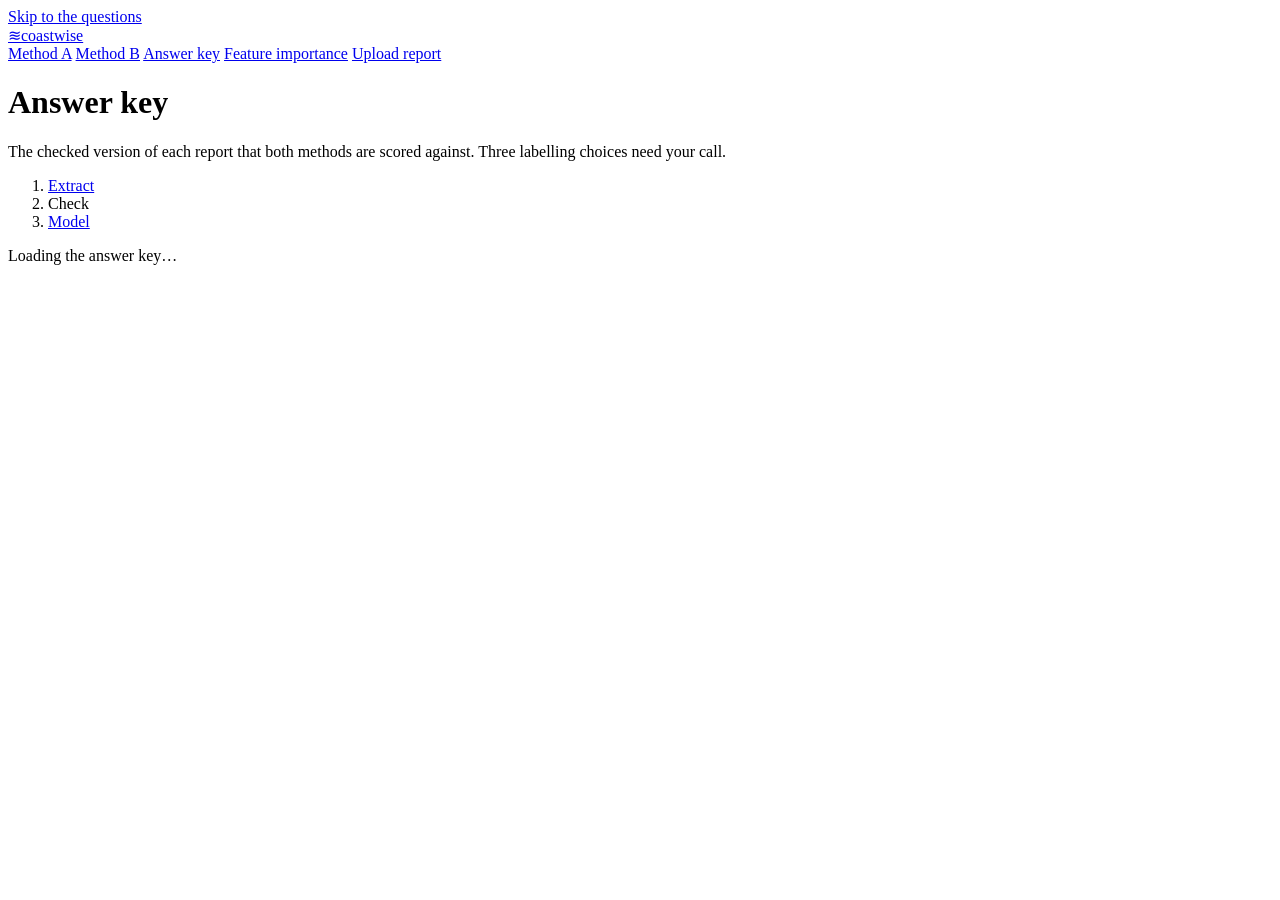
==== Method A/src/coastwise/static/answer-key/index.html @ 75339358 "Answer key: remove the reply instruction line Co-Authored-By: Claude Opus 5.5 <noreply@anthropic.com" ====
<!doctype html>
<html lang="en">
<head>
<meta charset="utf-8">
<meta name="viewport" content="width=device-width, initial-scale=1">
<title>Answer key · Coastwise</title>
<link rel="stylesheet" href="/coastwise.css">
<link rel="stylesheet" href="/review-pages.css">
<script src="app.js" defer></script>
</head>
<body class="cw-app cw-review">
<a class="skip-link" href="#main">Skip to the questions</a>
<header class="cw-header">
  <div class="cw-header-inner">
    <a class="cw-brand" href="/extraction" aria-label="Coastwise home"><span aria-hidden="true">≋</span>coastwise</a>
    <nav class="cw-nav" aria-label="Workspace">
      <a href="/extraction">Method A</a>
      <a href="/method-b/">Method B</a>
      <a href="/answer-key/" aria-current="page">Answer key</a>
      <a href="/feature-importance/">Feature importance</a>
      <a href="/?new=1" class="cw-upload-link">Upload report</a>
    </nav>
  </div>
</header>

<main id="main" tabindex="-1">
  <header class="cw-page-heading">
    <div>
      <h1>Answer key</h1>
      <p class="cw-context">The checked version of each report that both methods are scored against. Three labelling choices need your call.</p>
    </div>
  </header>

  <ol class="cw-steps" aria-label="Where this page sits in the pipeline">
    <li><a href="/method-b/">Extract</a></li>
    <li aria-current="step">Check</li>
    <li><a href="/feature-importance/">Model</a></li>
  </ol>

  <p class="message" id="loading" role="status">Loading the answer key…</p>
  <p class="error" id="load-error" role="alert" hidden></p>

  <div id="content" hidden>
    <section aria-labelledby="q-title">
      <h2 id="q-title">Three questions for Mira</h2>
      <div class="ak-questions" id="questions"></div>
    </section>

    <section class="section" aria-labelledby="rows-title">
      <h2 id="rows-title">What a person checked</h2>
      <p class="ak-headline" id="rows-headline"></p>
      <div class="ak-outcomes" id="outcomes"></div>
      <div class="ak-filter" id="filter" role="group" aria-label="Show checked rows"></div>
      <div class="ak-rows" id="rows"></div>
    </section>

    <details class="section ak-more">
      <summary>Rules the answer key already follows</summary>
      <ol class="ak-rules" id="rules"></ol>
    </details>
  </div>
</main>

<dialog class="cw-viewer" id="viewer" aria-labelledby="viewer-title">
  <div class="bar"><strong id="viewer-title">PDF page</strong><button type="button" id="viewer-close">Close</button></div>
  <div class="body"><p class="viewer-quote" id="viewer-quote"></p><img id="viewer-img" alt=""></div>
</dialog>
</body>
</html>
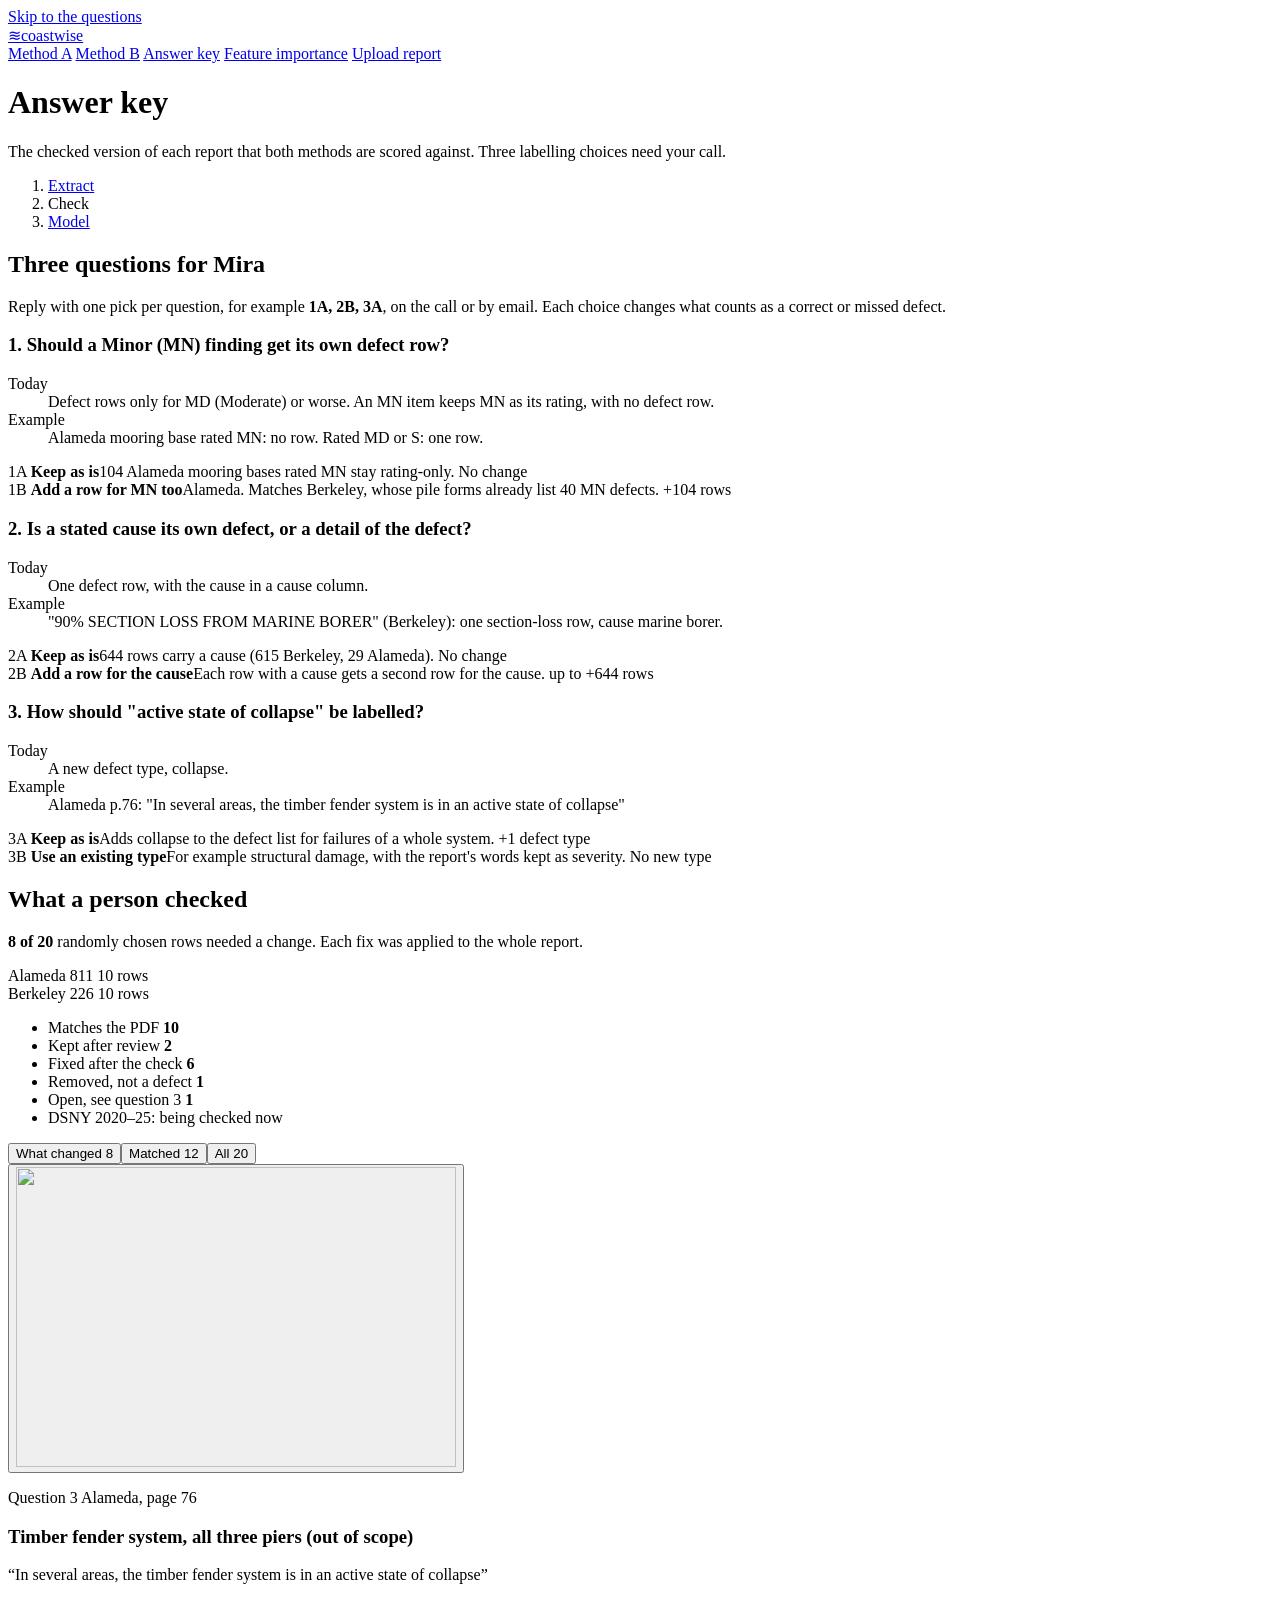
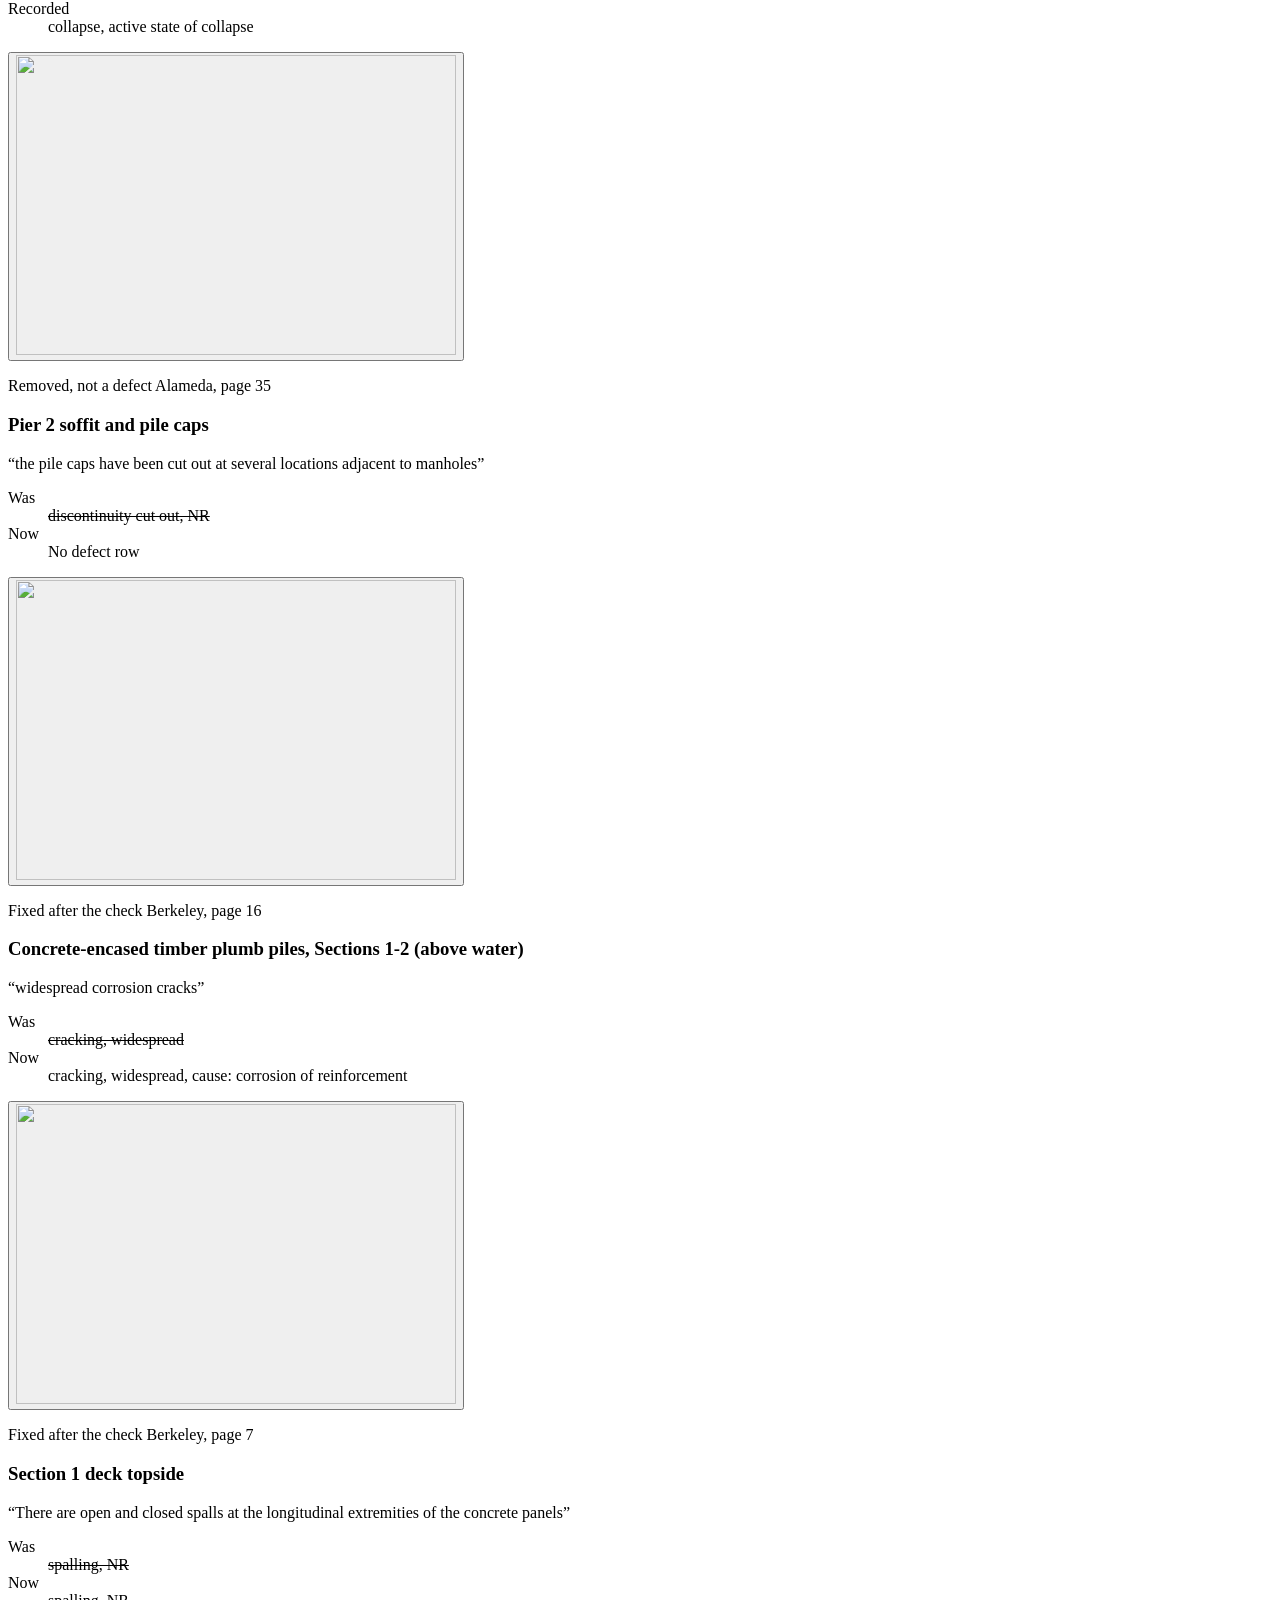
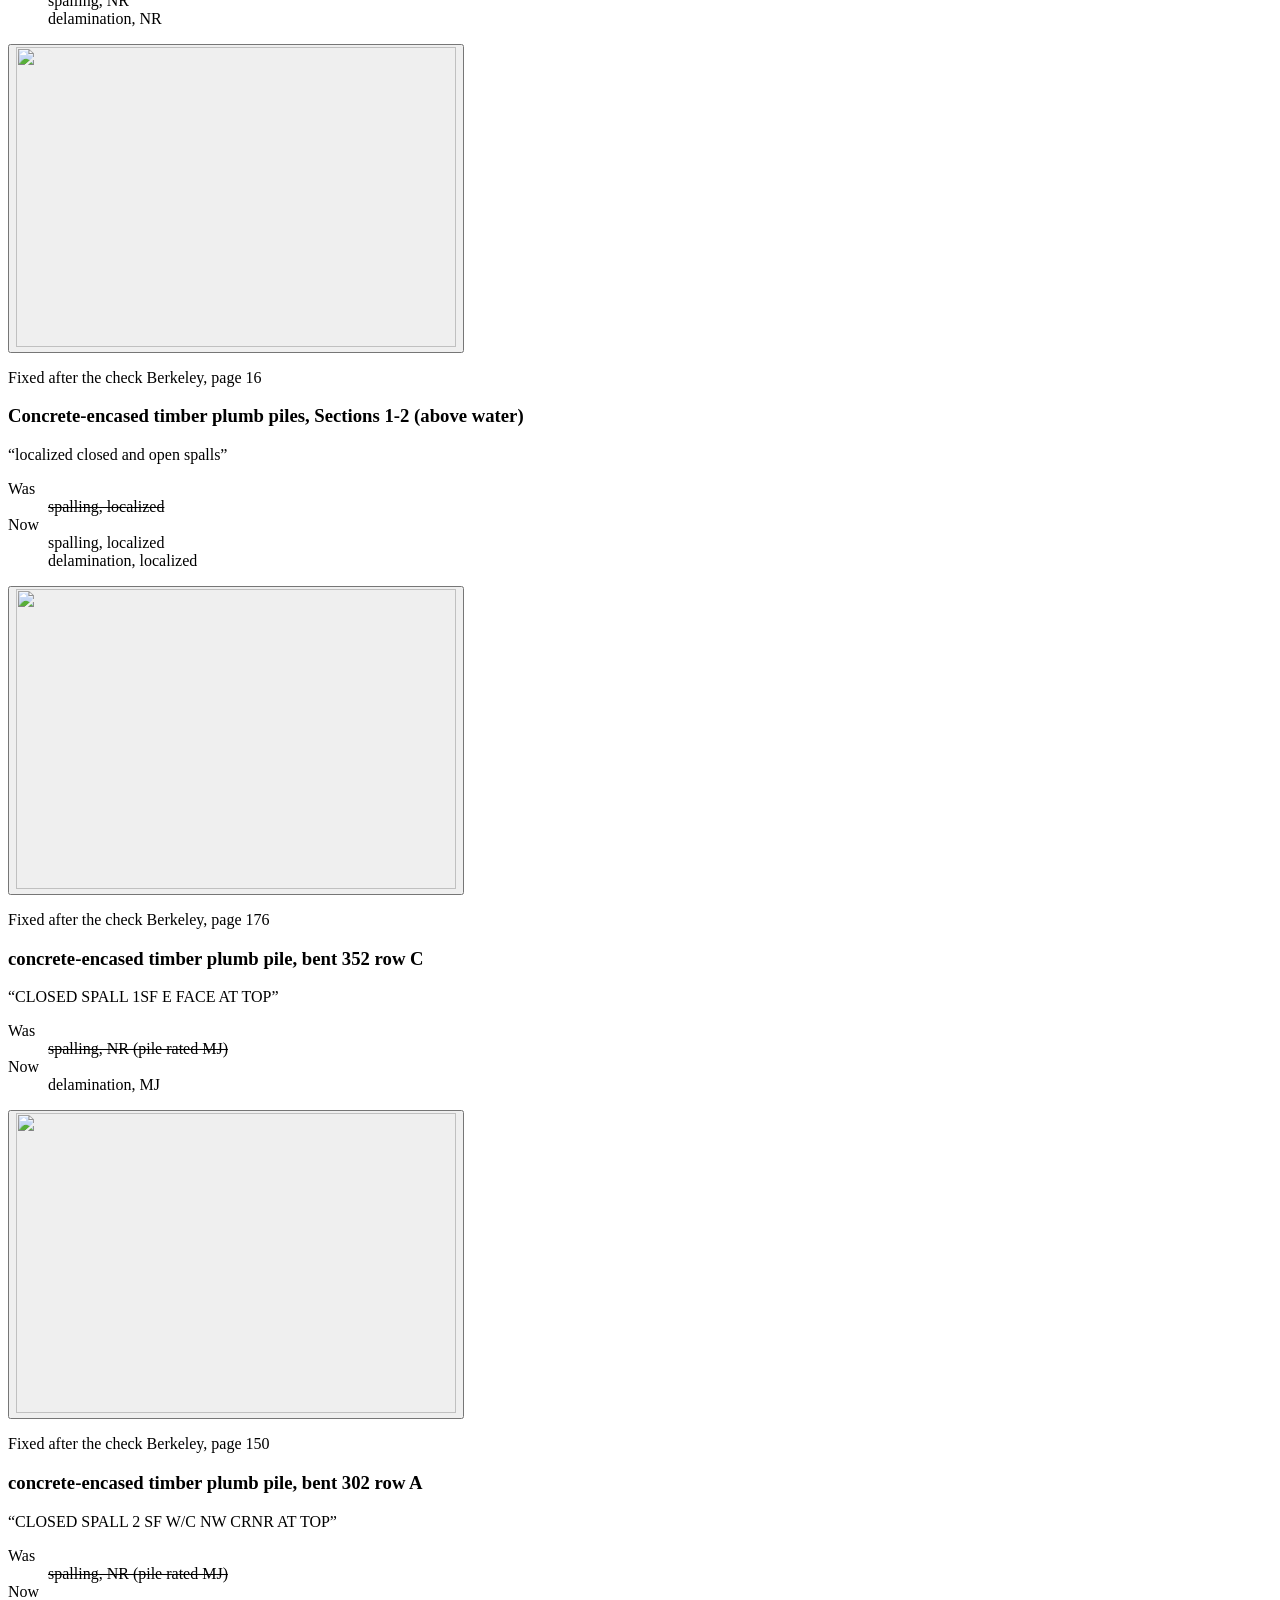
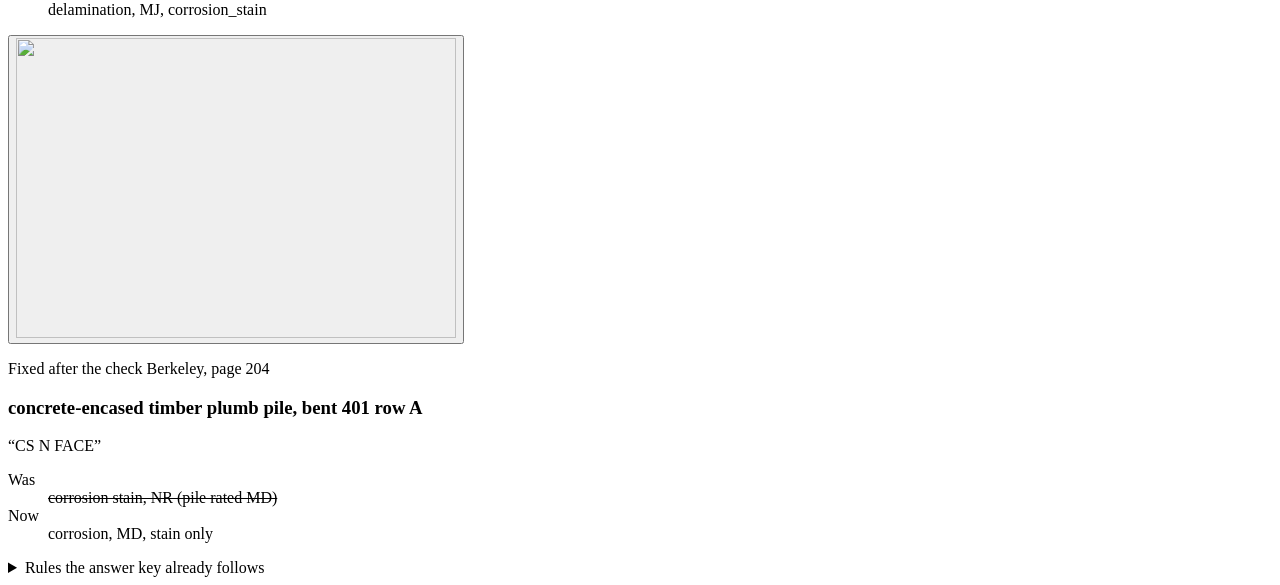
==== commit 863d4c12: "Answer key: compact questions and an outcome chart - Each question shows Today and Example as two sh" ====
--- a/Method A/src/coastwise/static/answer-key/index.html
+++ b/Method A/src/coastwise/static/answer-key/index.html
@@ -43,6 +43,7 @@
   <div id="content" hidden>
     <section aria-labelledby="q-title">
       <h2 id="q-title">Three questions for Mira</h2>
+      <p class="ak-ask">Reply with one pick per question, for example <strong>1A, 2B, 3A</strong>, on the call or by email. Each choice changes what counts as a correct or missed defect.</p>
       <div class="ak-questions" id="questions"></div>
     </section>
 
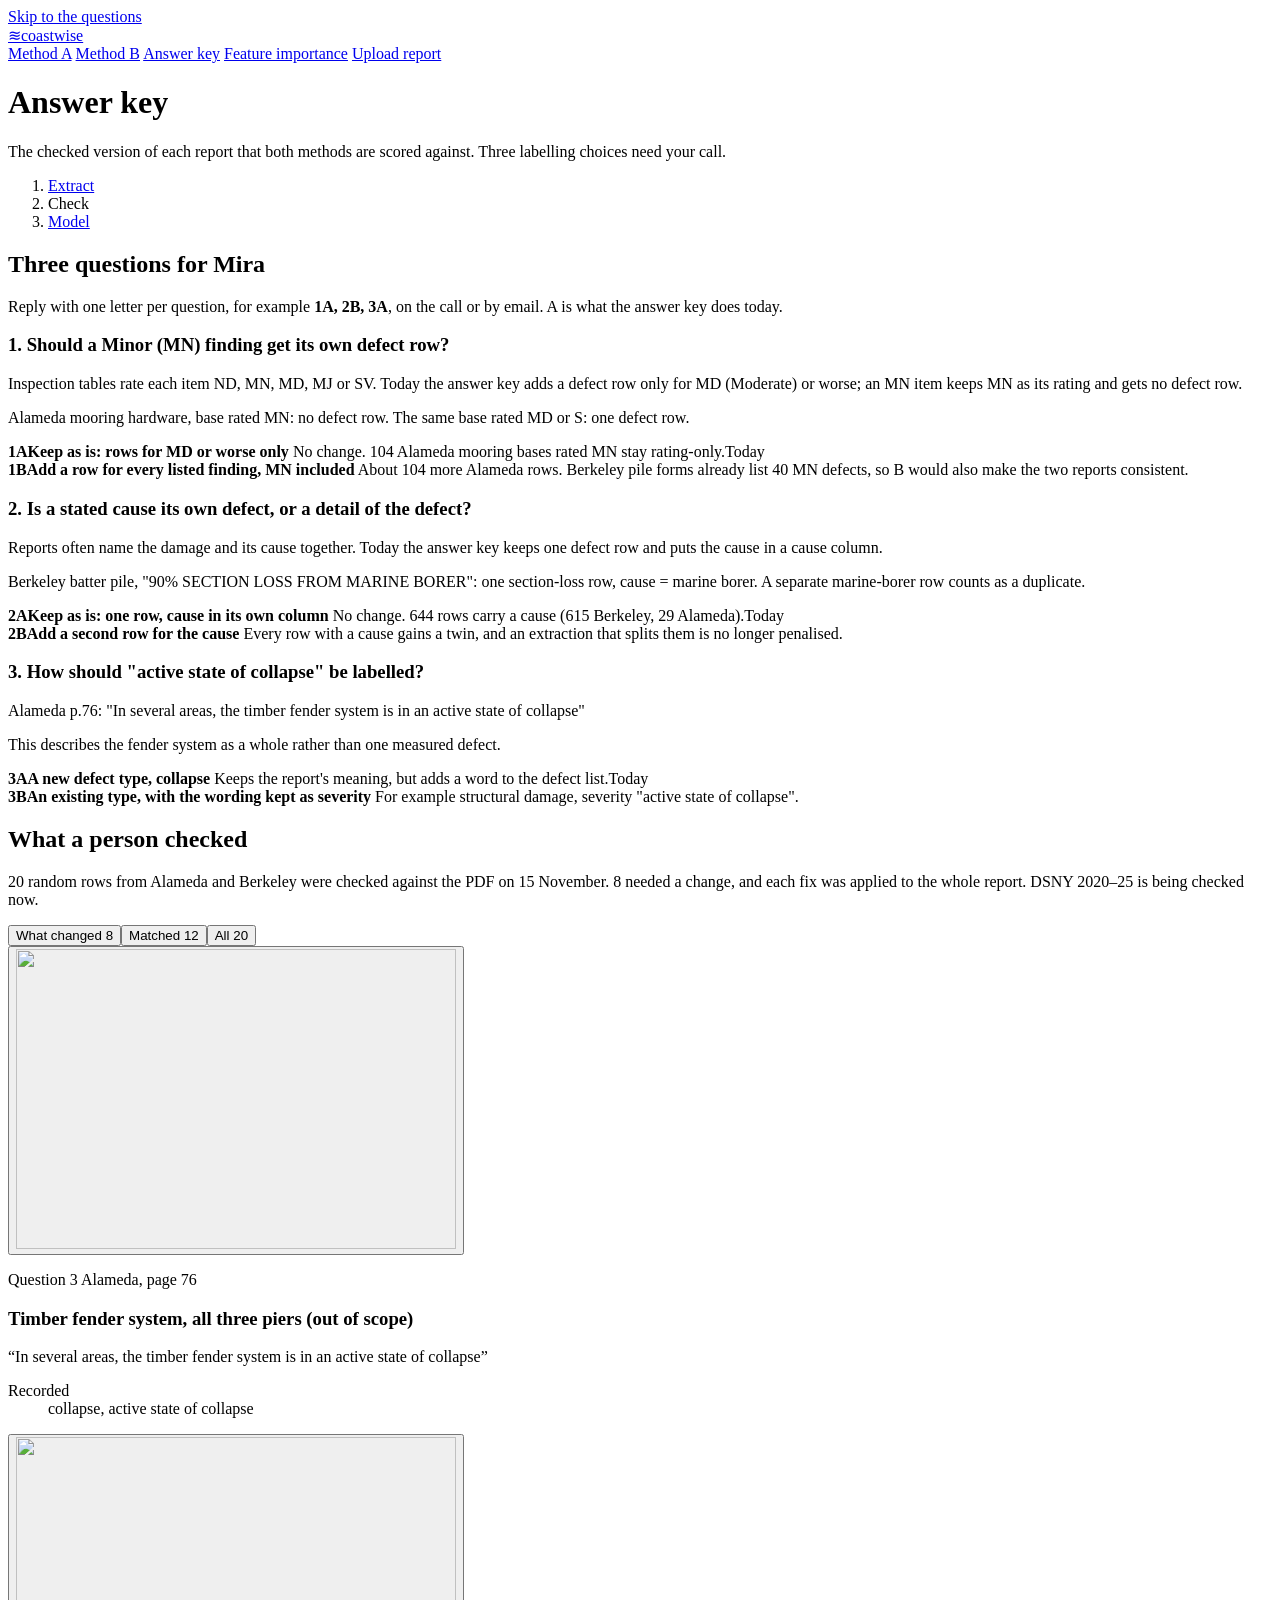
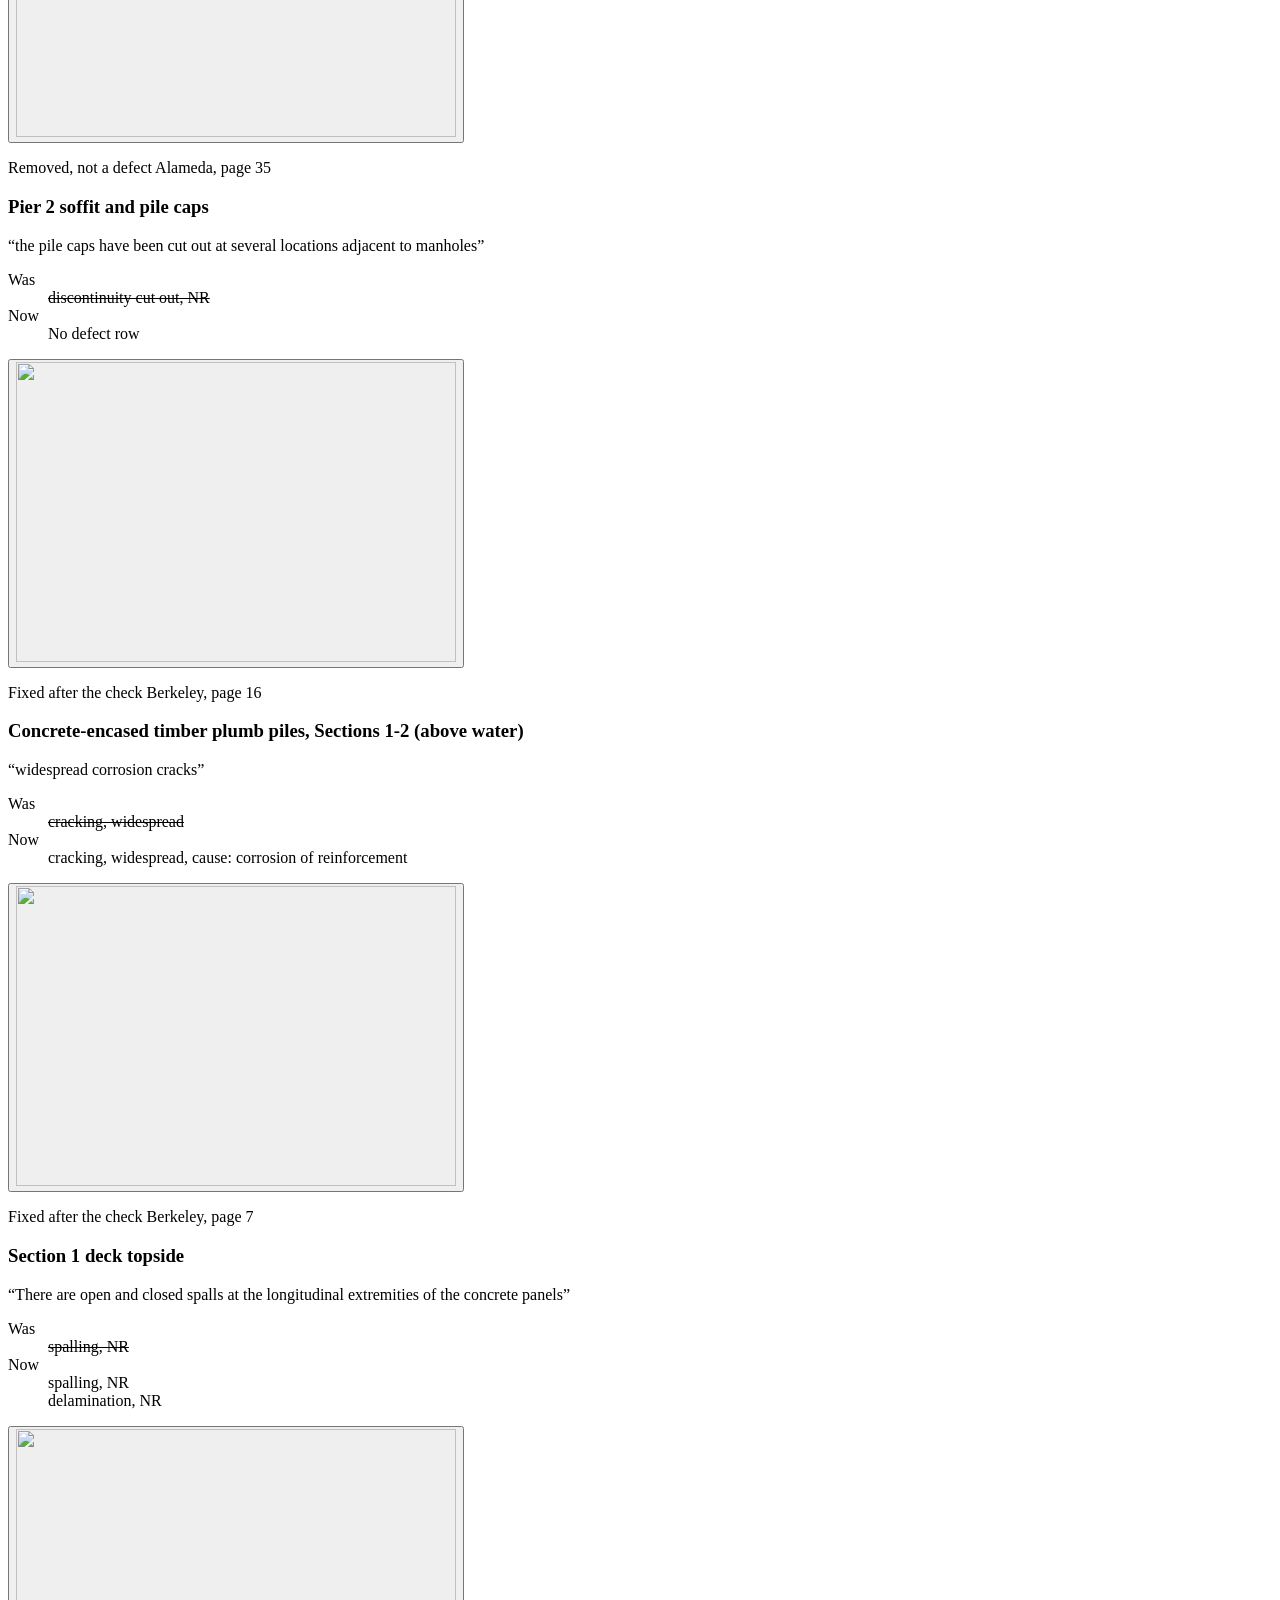
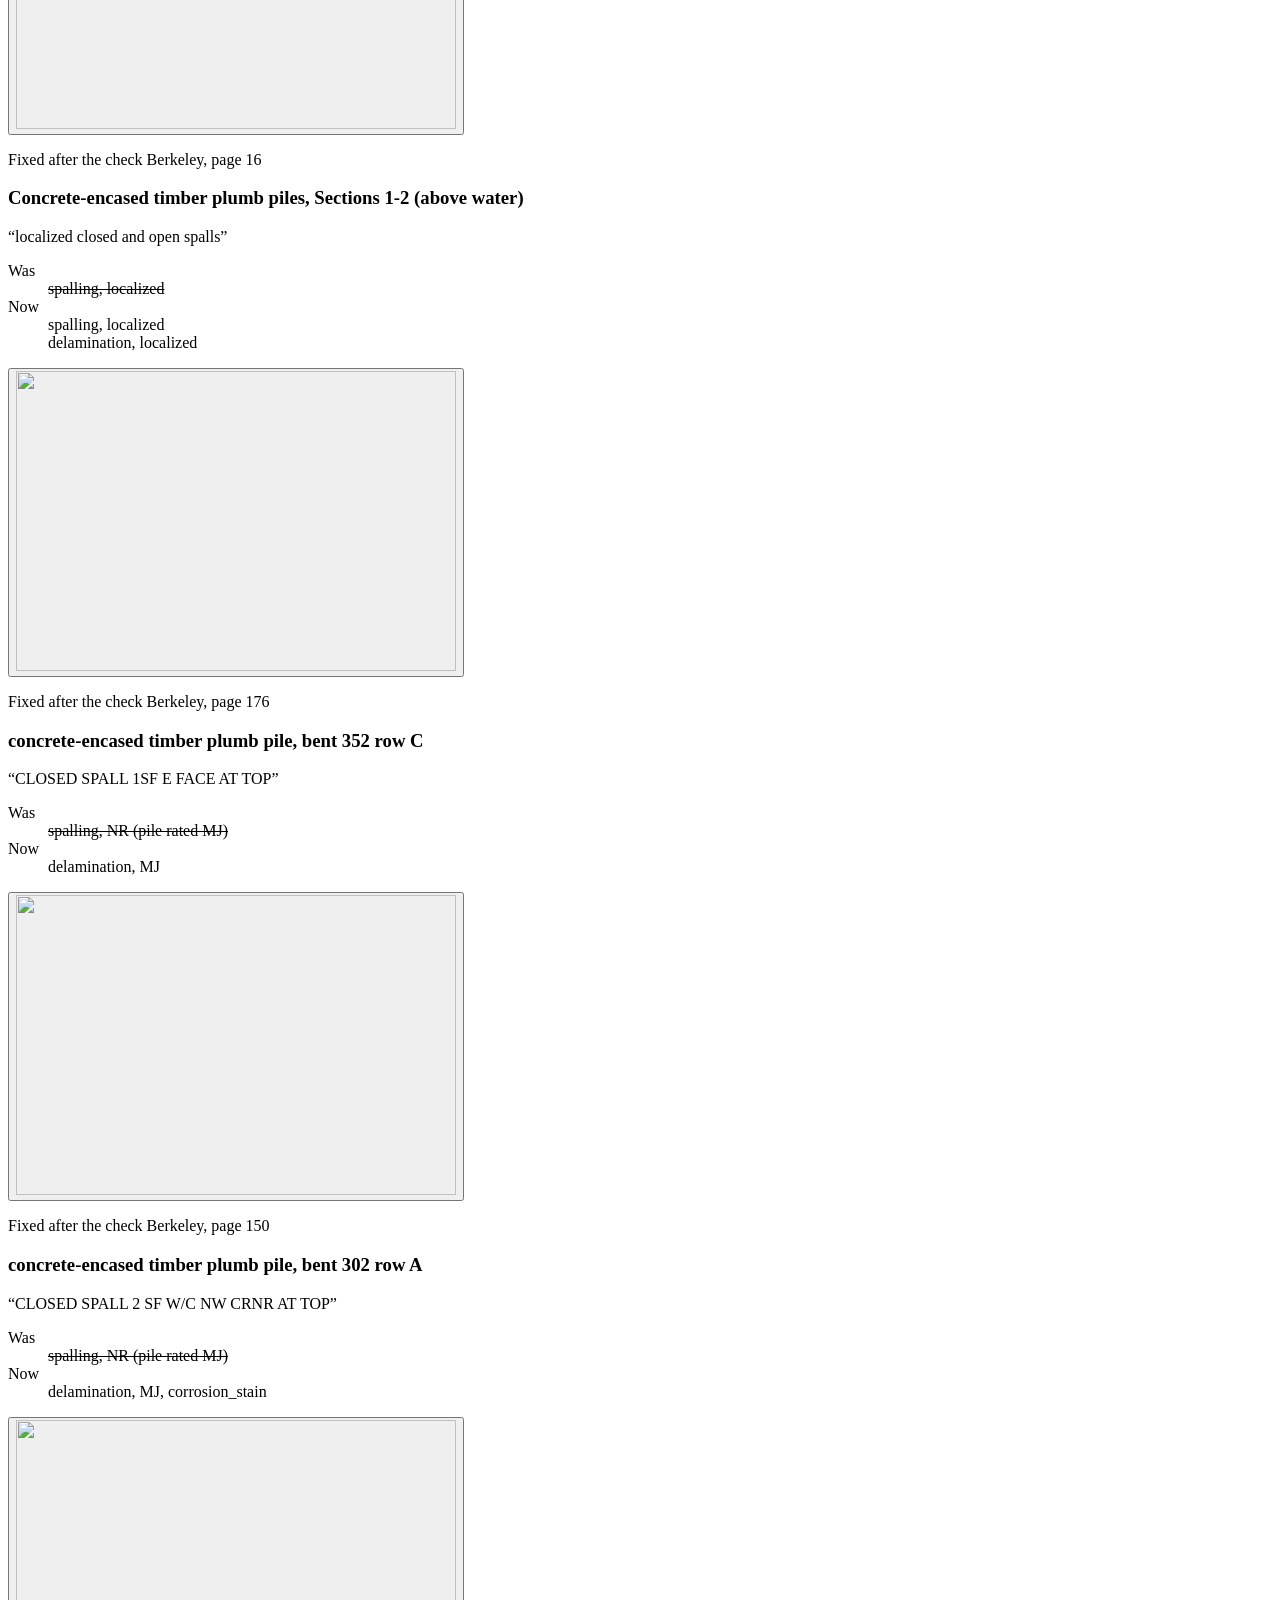
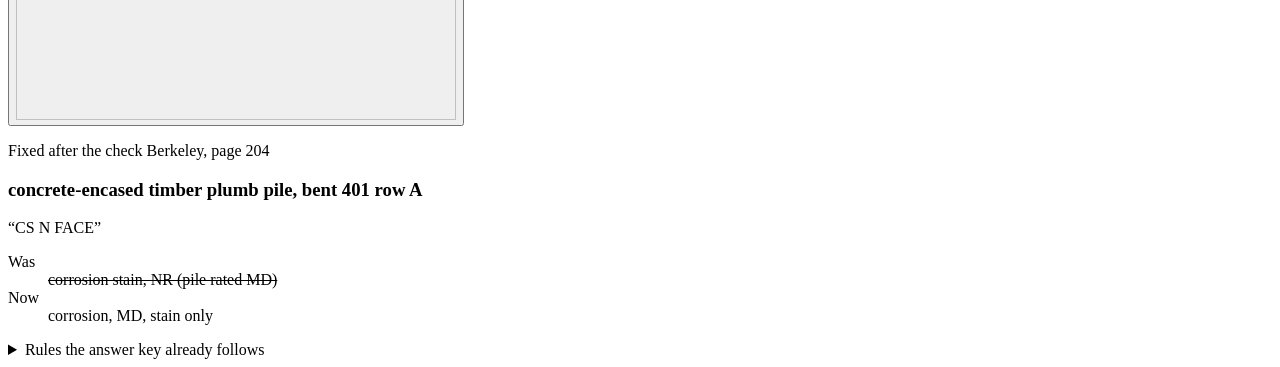
==== commit a1736649: "Simplify Method B and Answer key pages for the client - Answer key leads with the three questions an" ====
--- a/Method A/src/coastwise/static/answer-key/index.html
+++ b/Method A/src/coastwise/static/answer-key/index.html
@@ -43,14 +43,13 @@
   <div id="content" hidden>
     <section aria-labelledby="q-title">
       <h2 id="q-title">Three questions for Mira</h2>
-      <p class="ak-ask">Reply with one pick per question, for example <strong>1A, 2B, 3A</strong>, on the call or by email. Each choice changes what counts as a correct or missed defect.</p>
+      <p class="ak-ask">Reply with one letter per question, for example <strong>1A, 2B, 3A</strong>, on the call or by email. A is what the answer key does today.</p>
       <div class="ak-questions" id="questions"></div>
     </section>
 
     <section class="section" aria-labelledby="rows-title">
       <h2 id="rows-title">What a person checked</h2>
-      <p class="ak-headline" id="rows-headline"></p>
-      <div class="ak-outcomes" id="outcomes"></div>
+      <p class="lede" id="rows-intro"></p>
       <div class="ak-filter" id="filter" role="group" aria-label="Show checked rows"></div>
       <div class="ak-rows" id="rows"></div>
     </section>
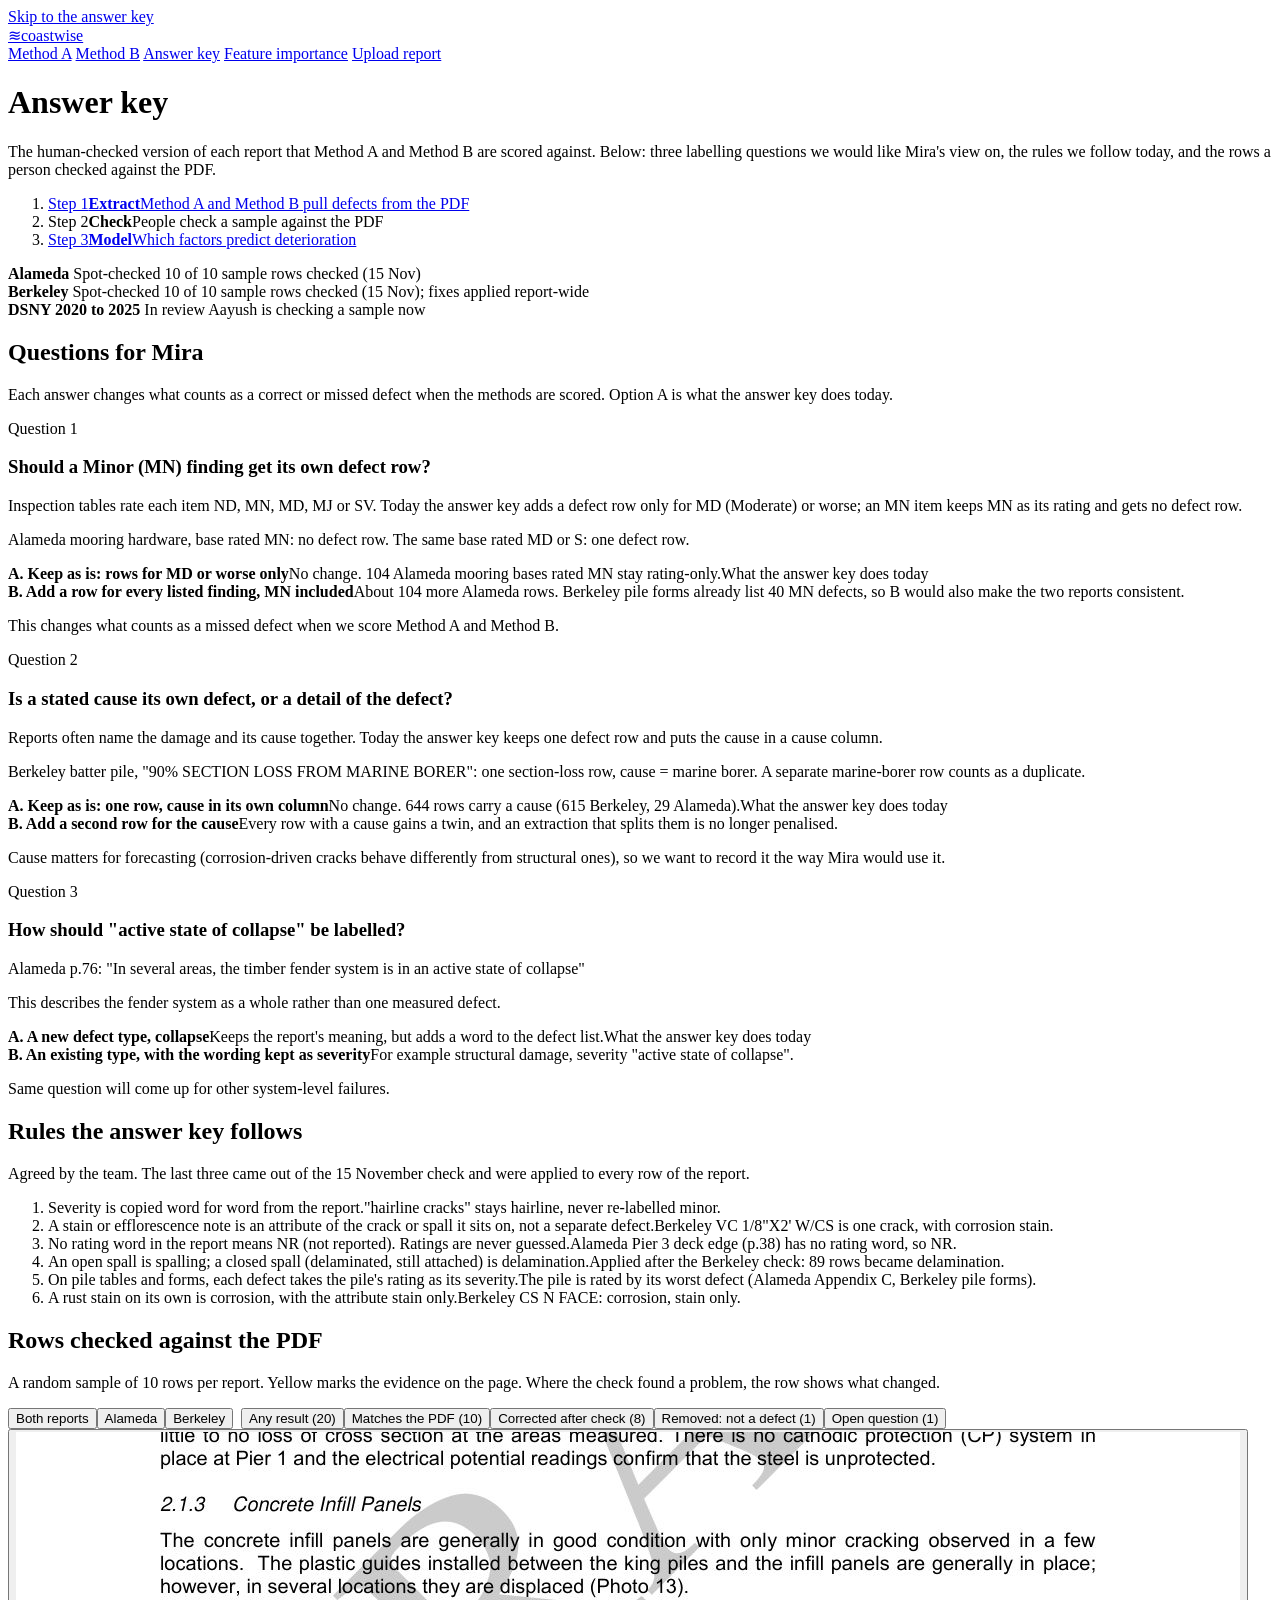
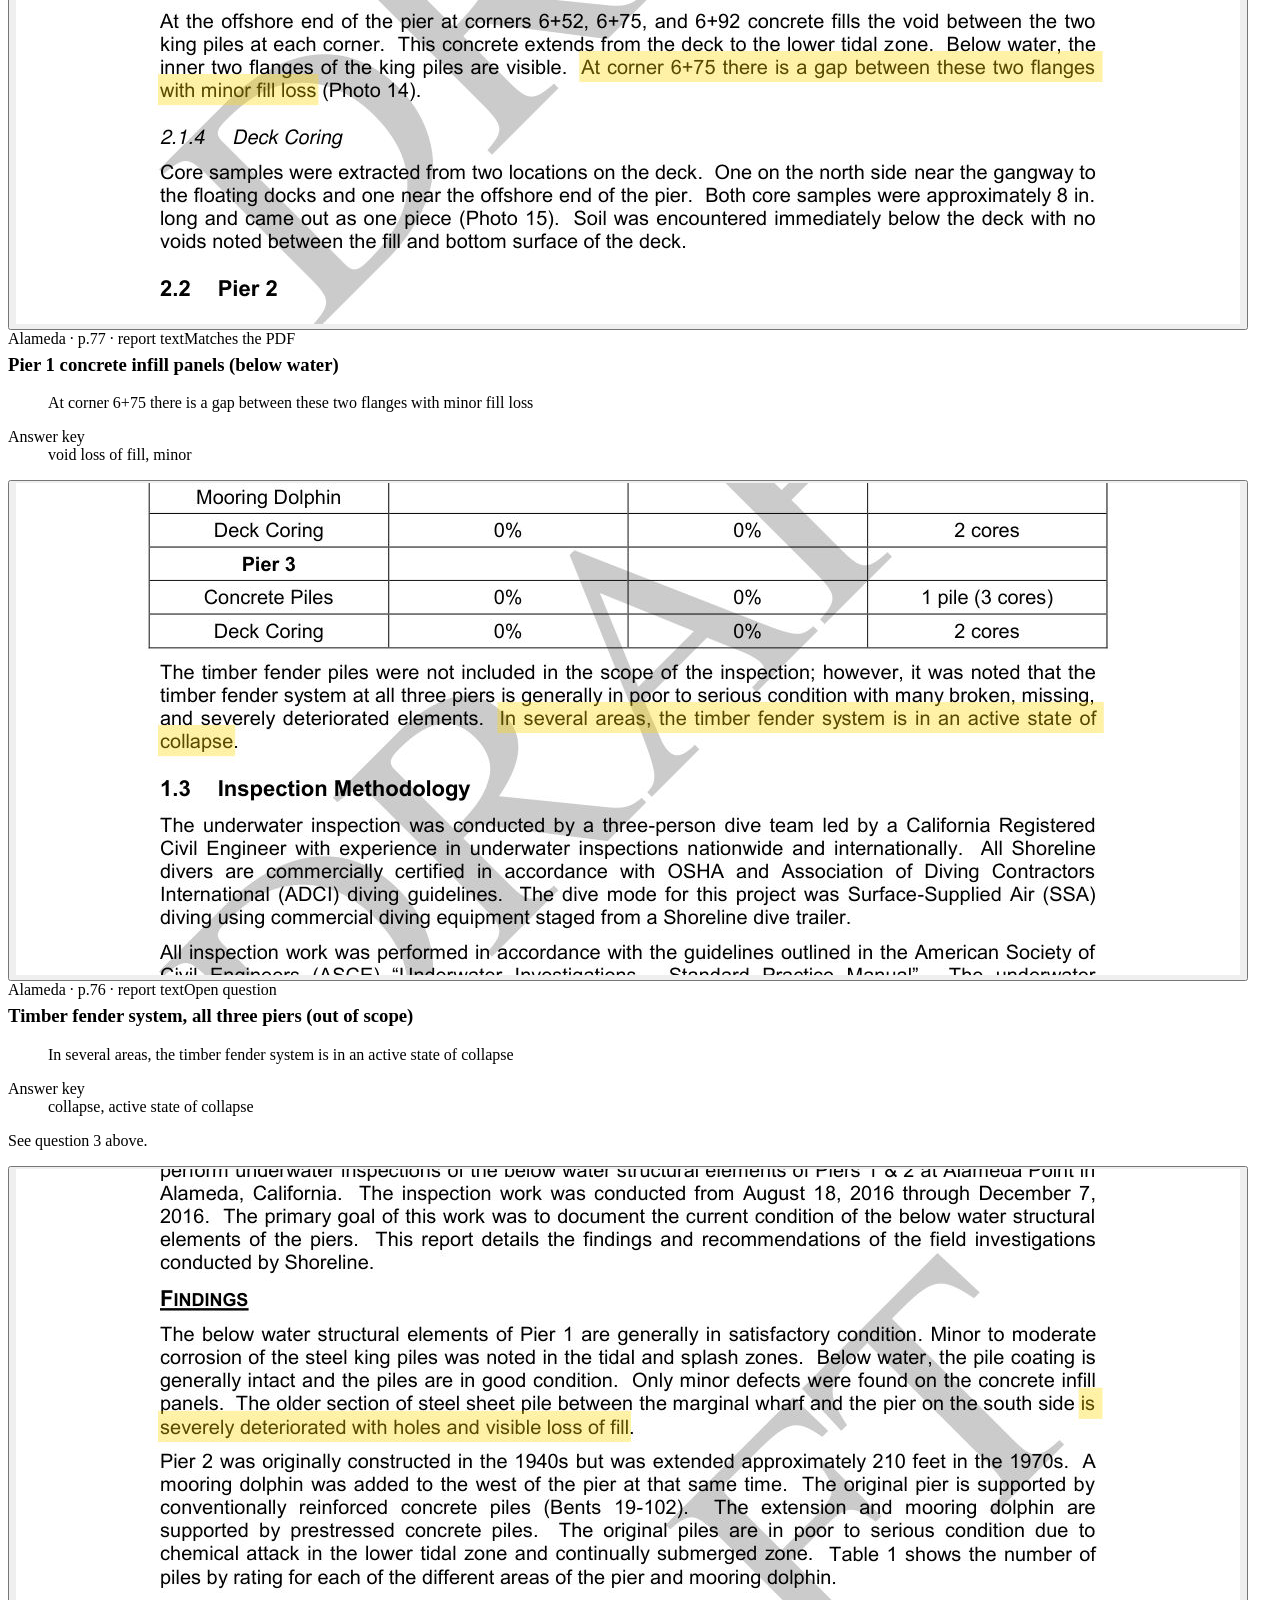
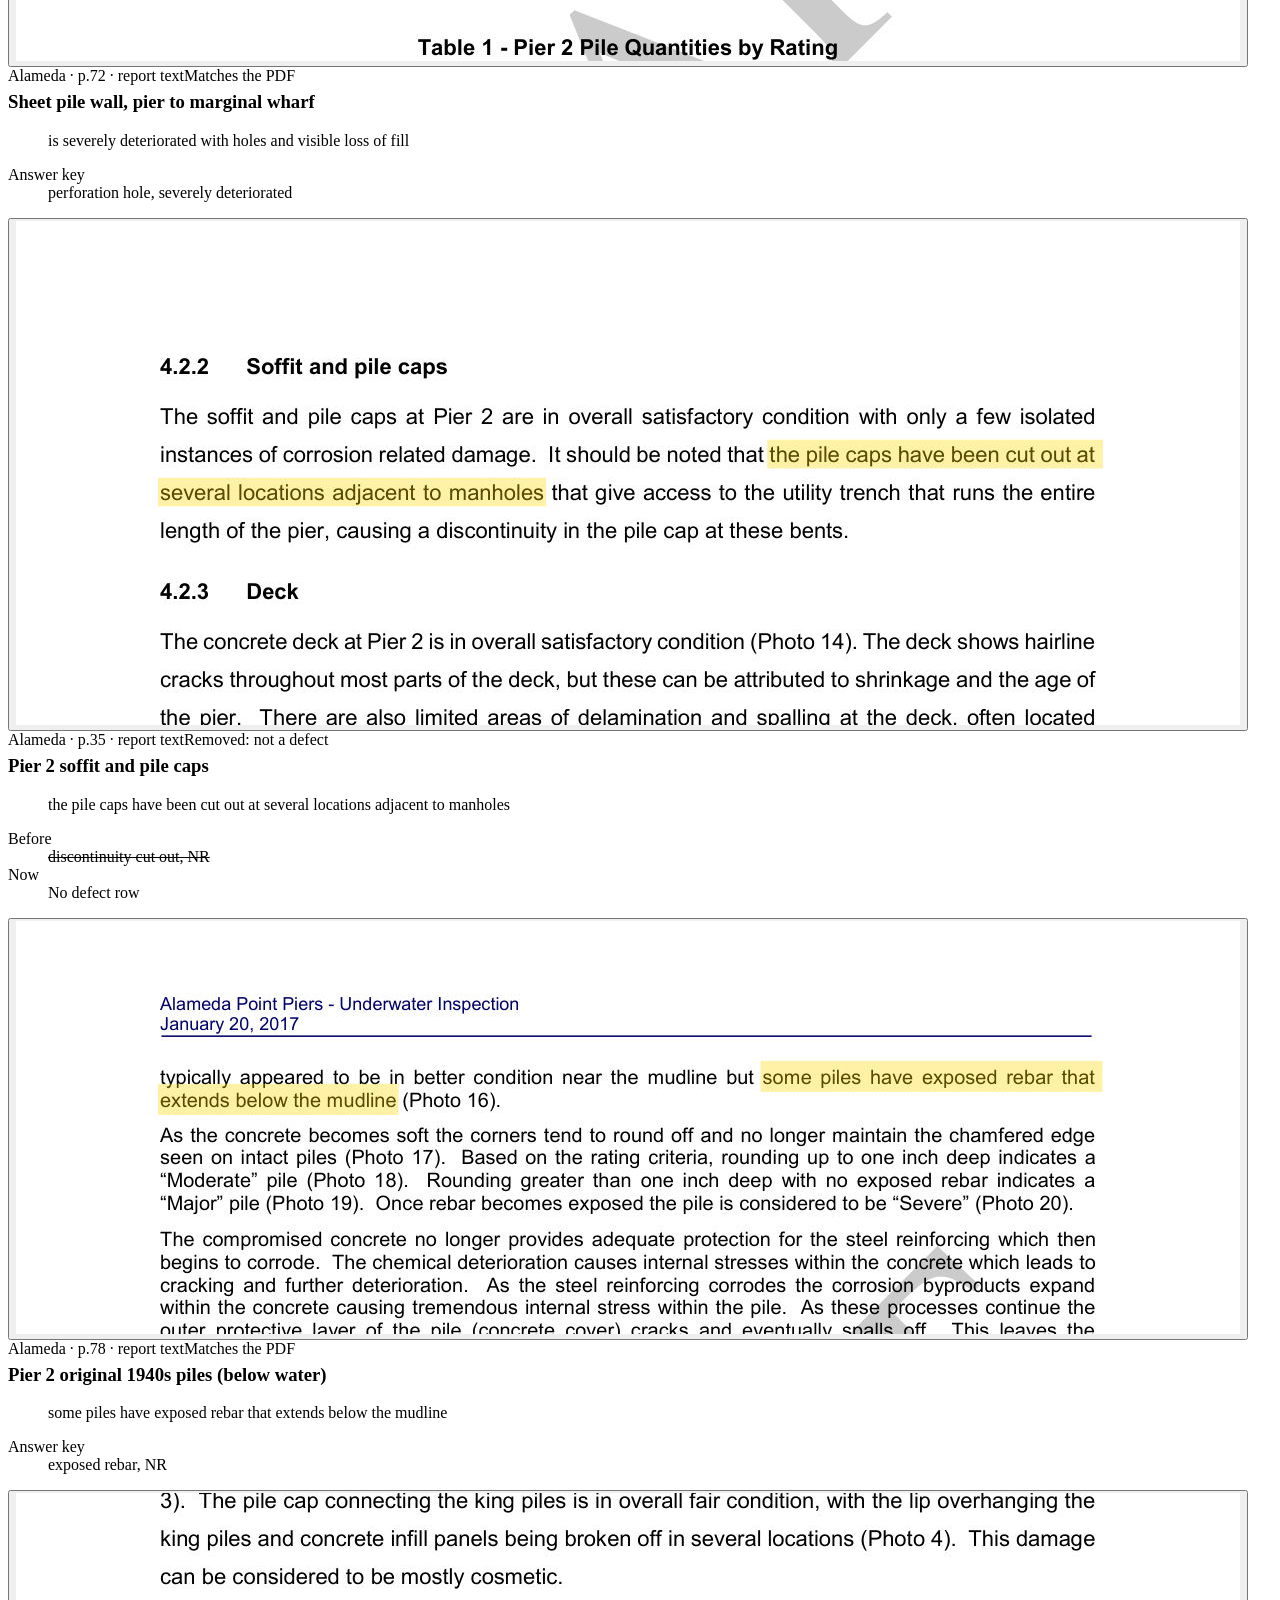
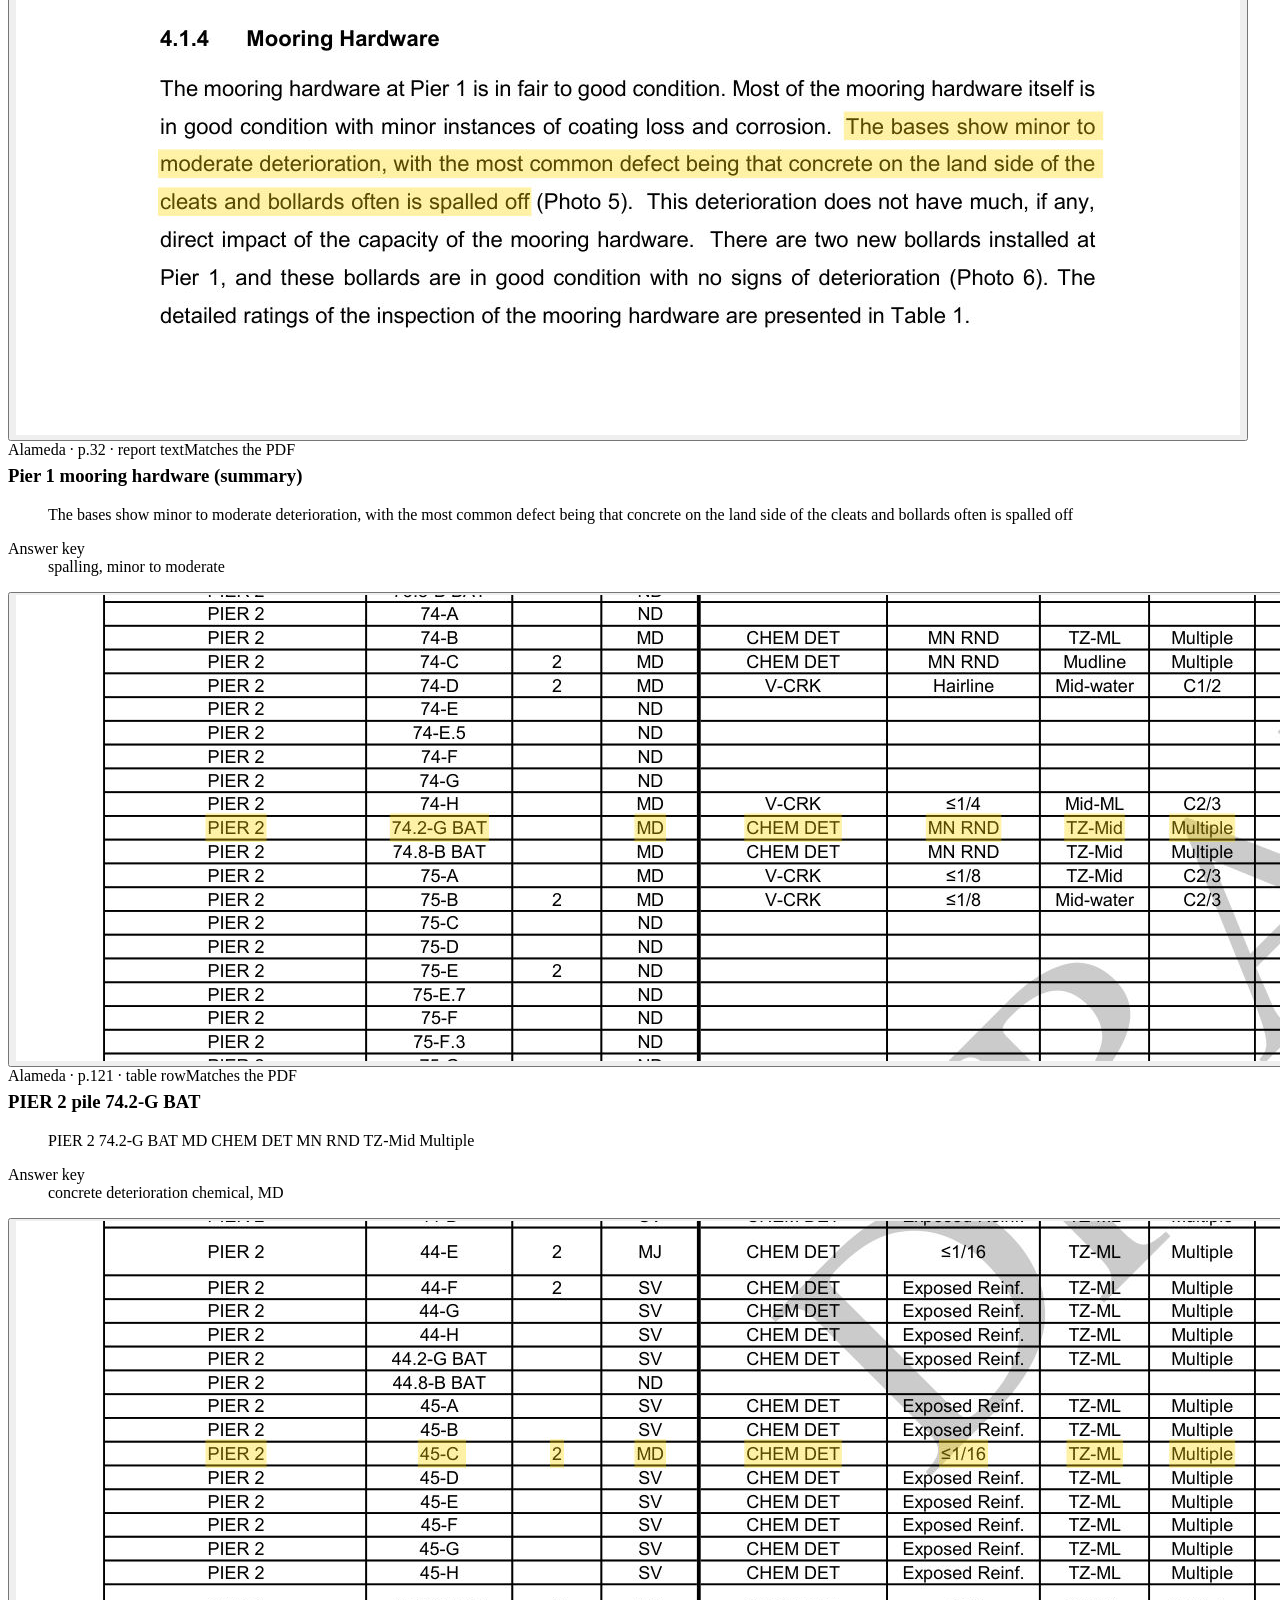
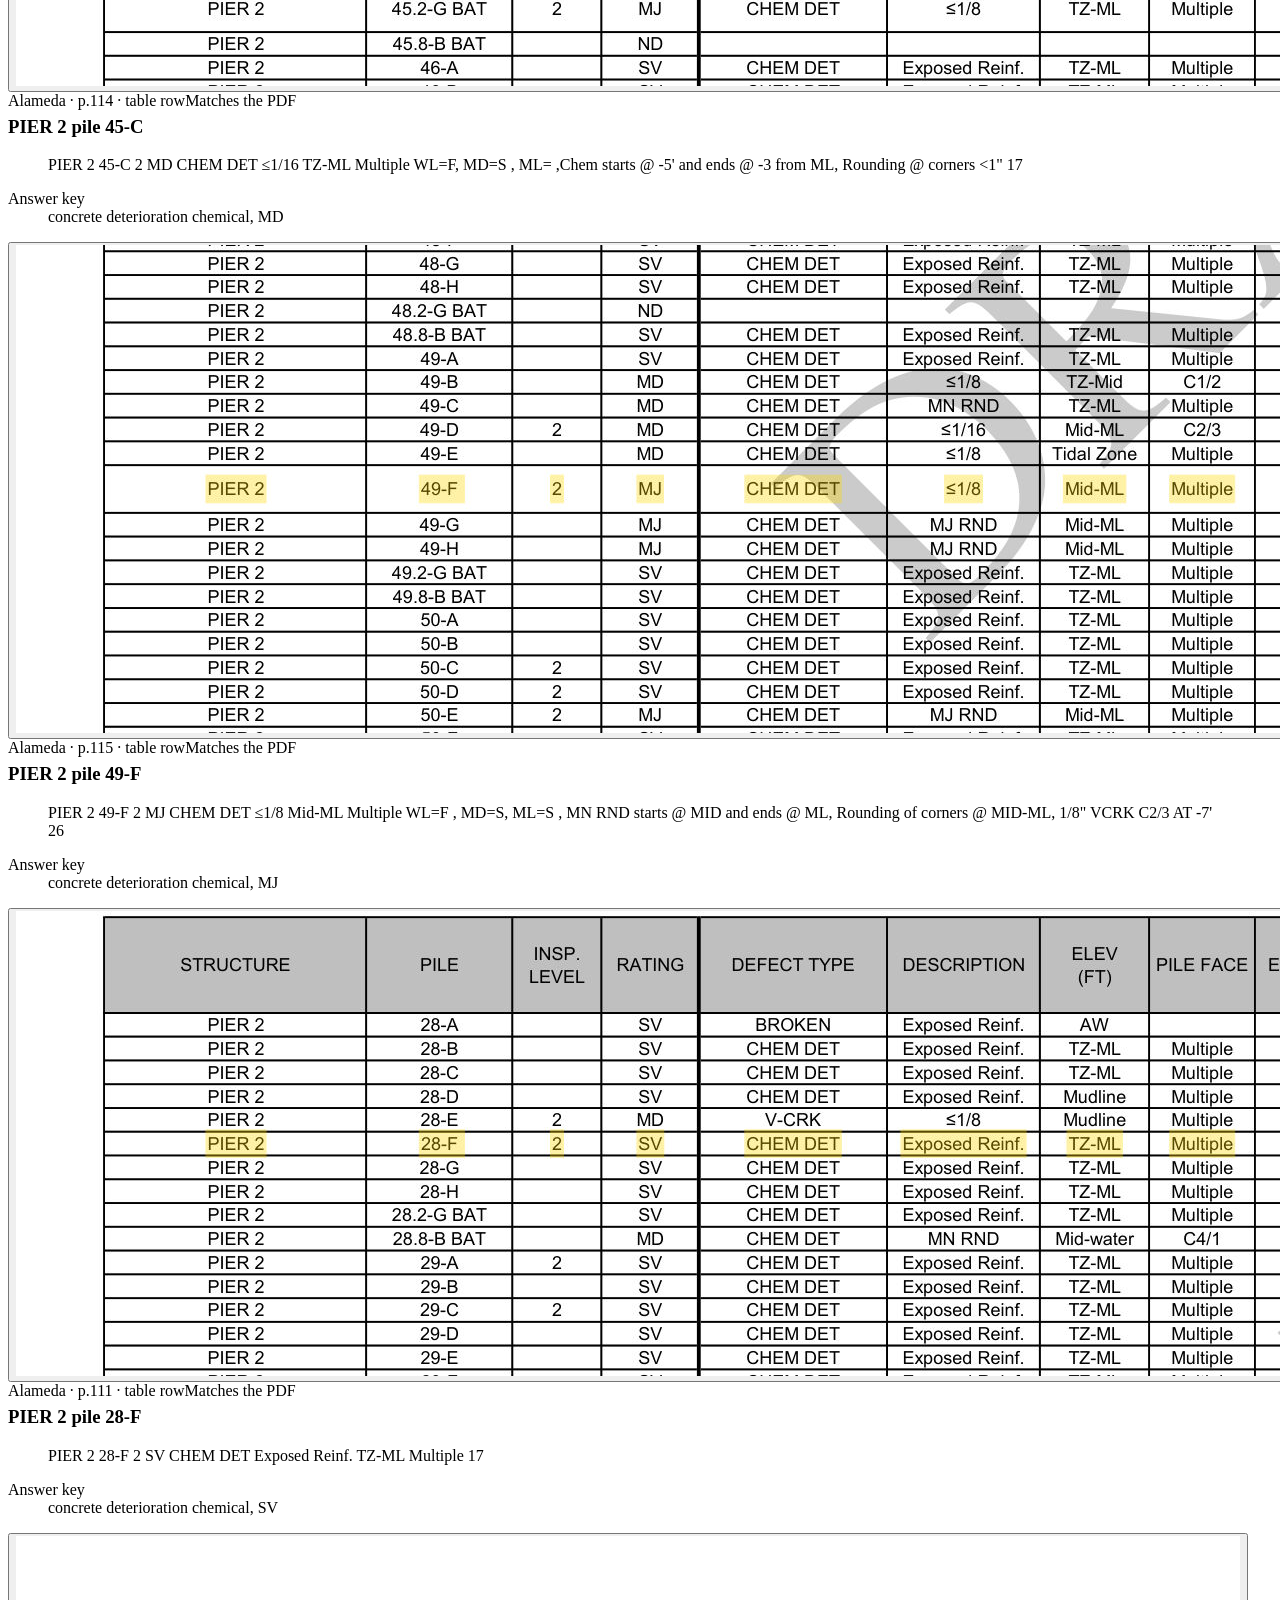
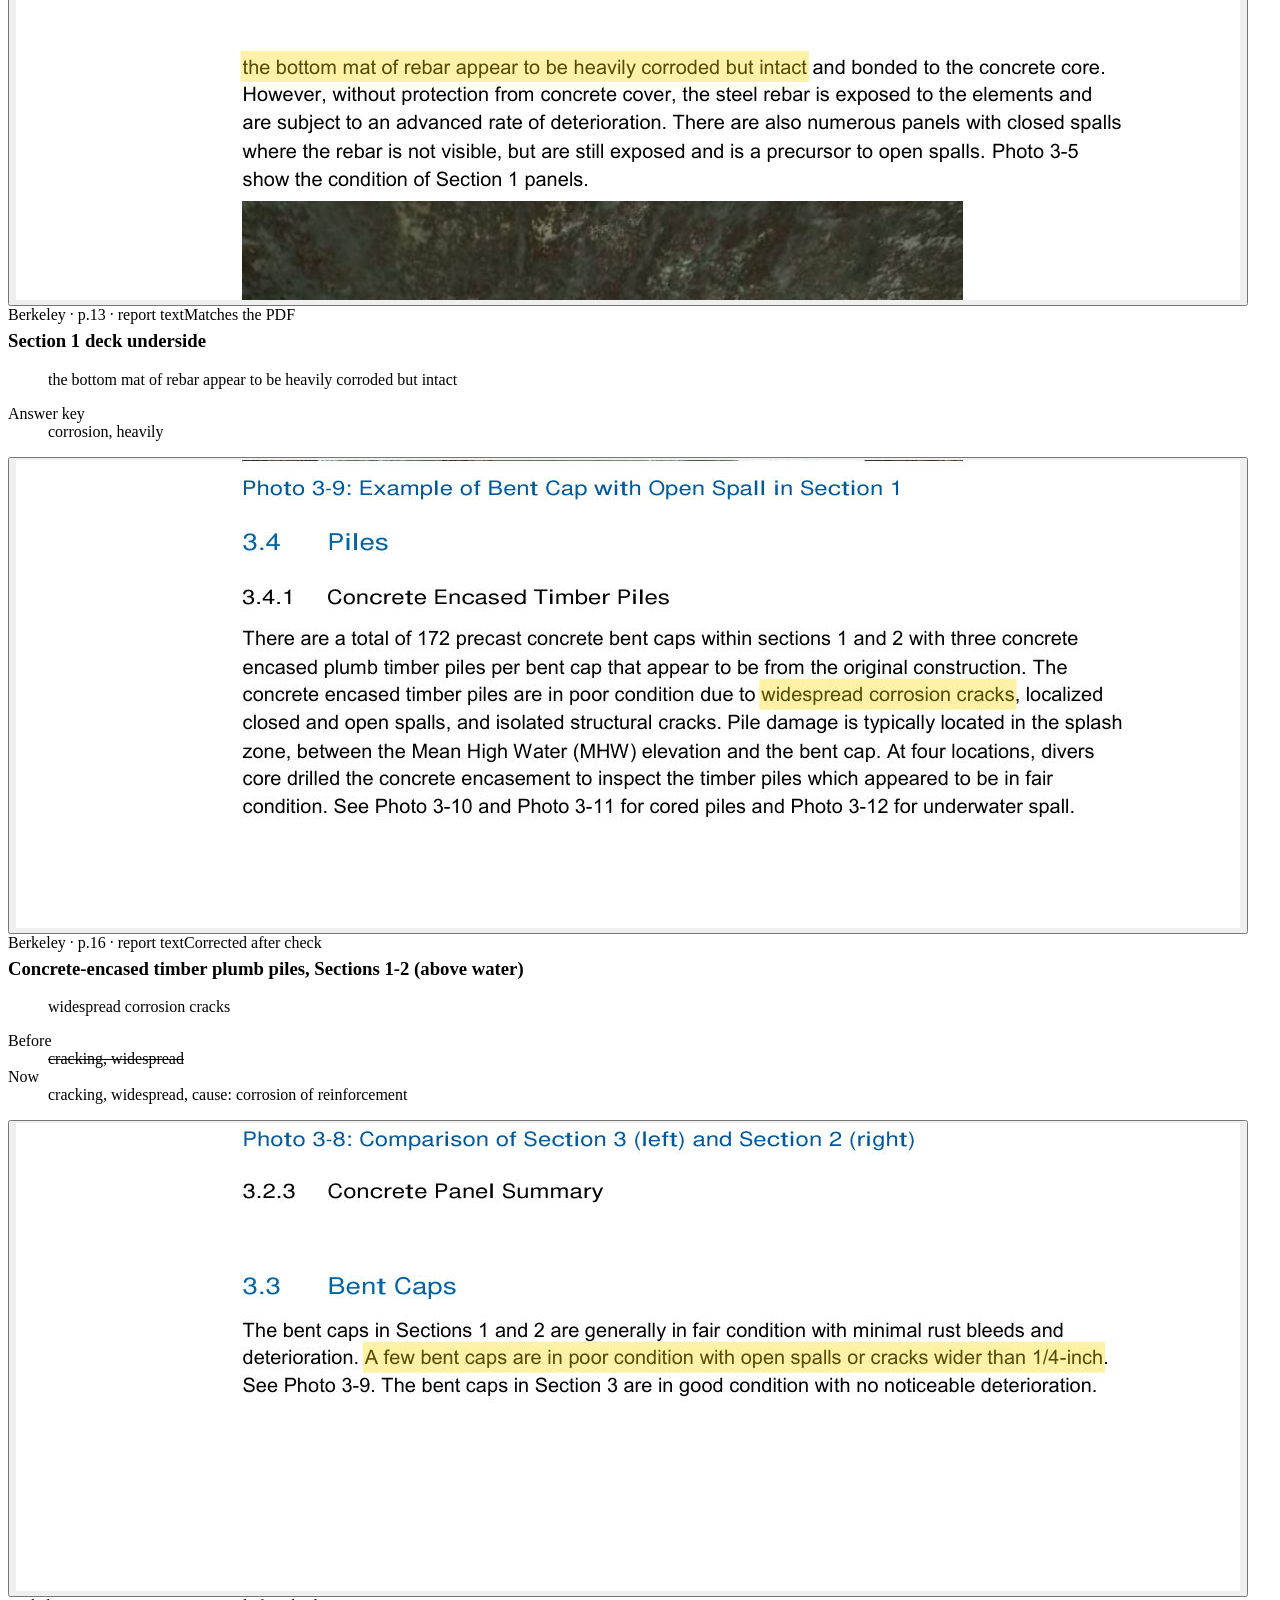
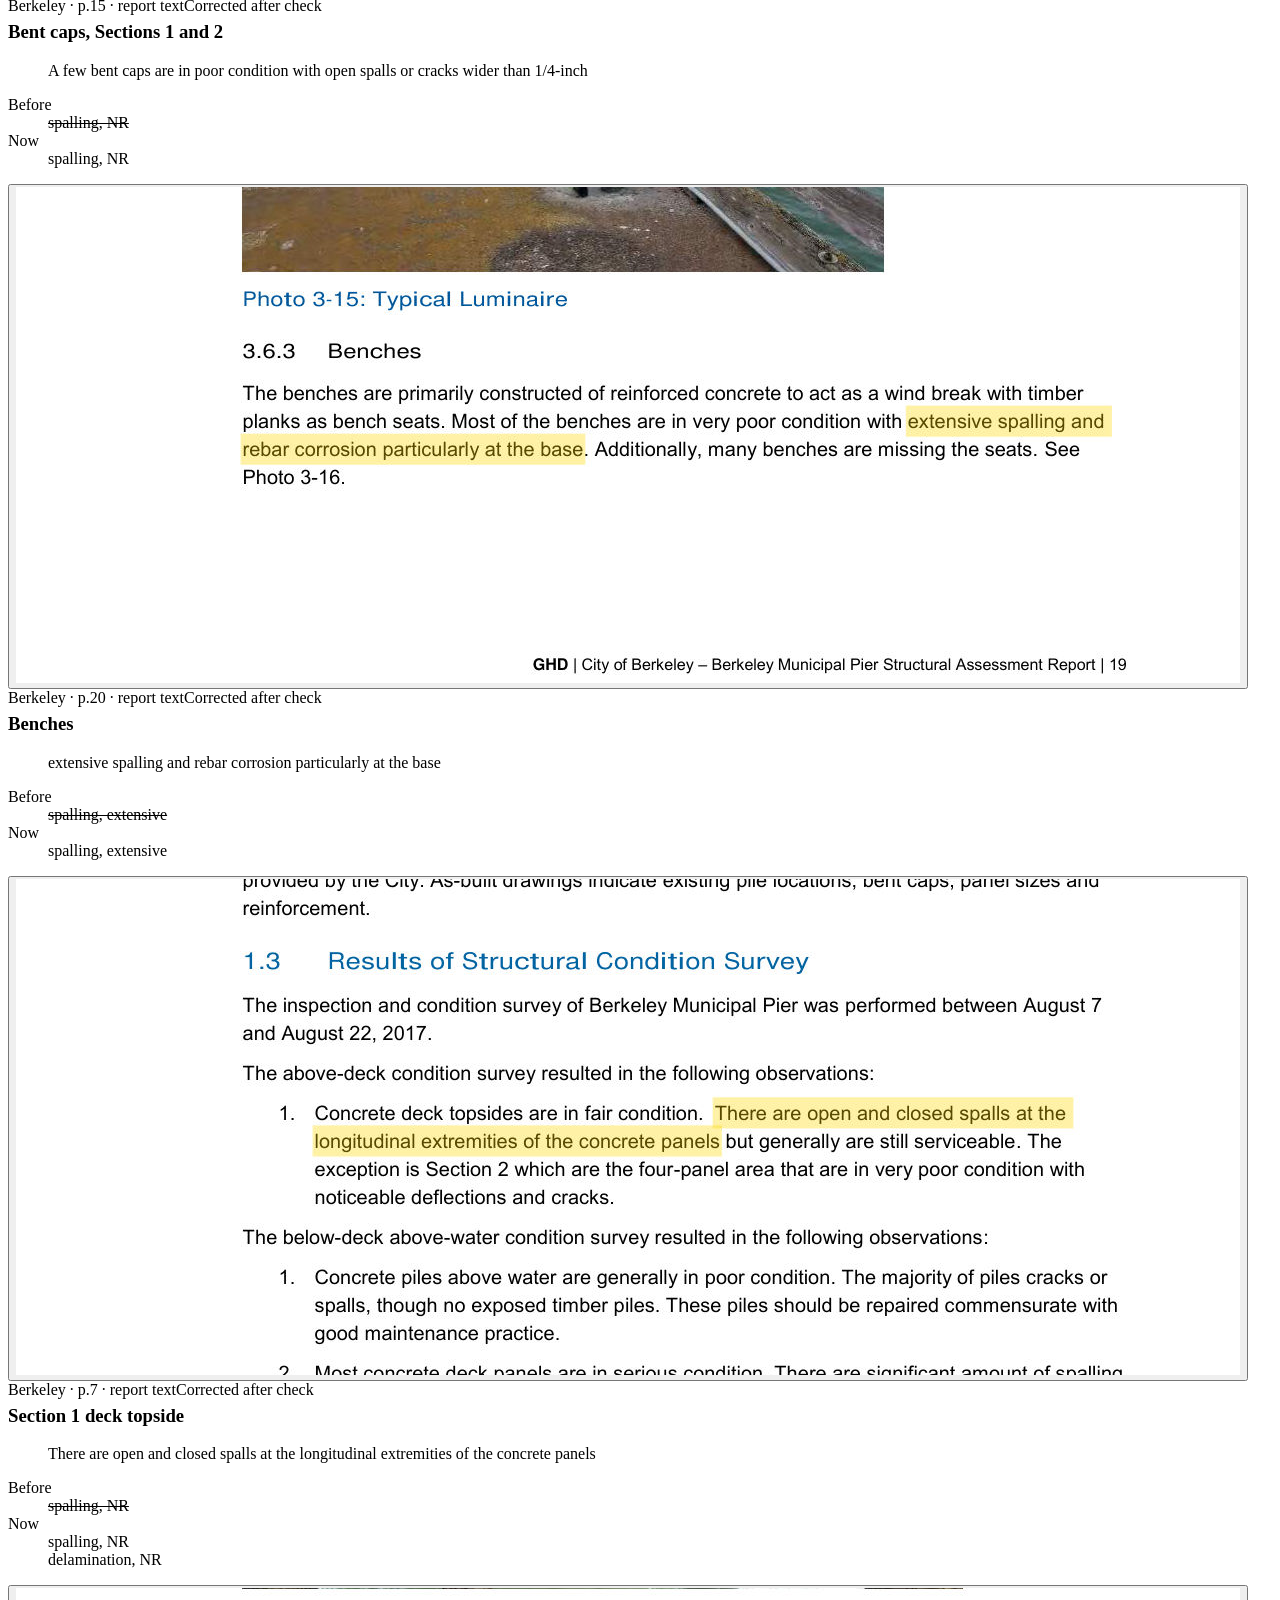
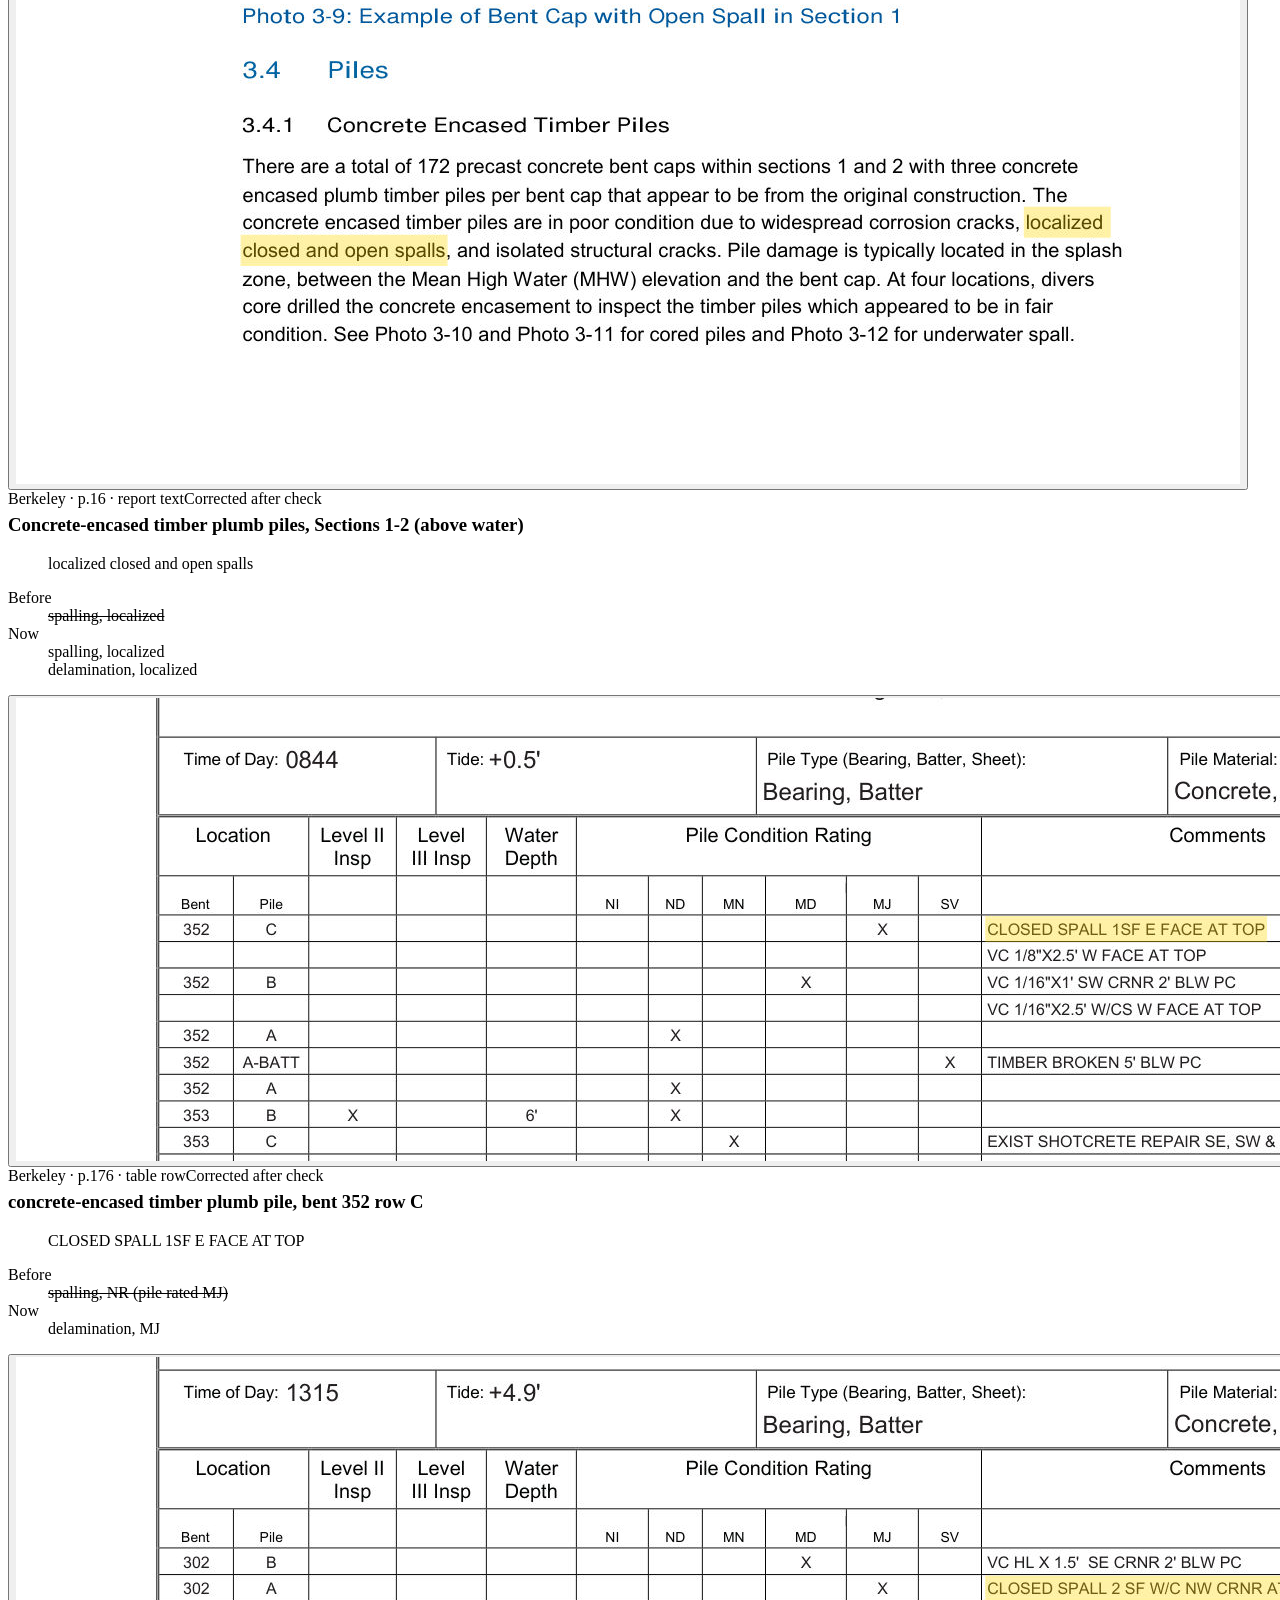
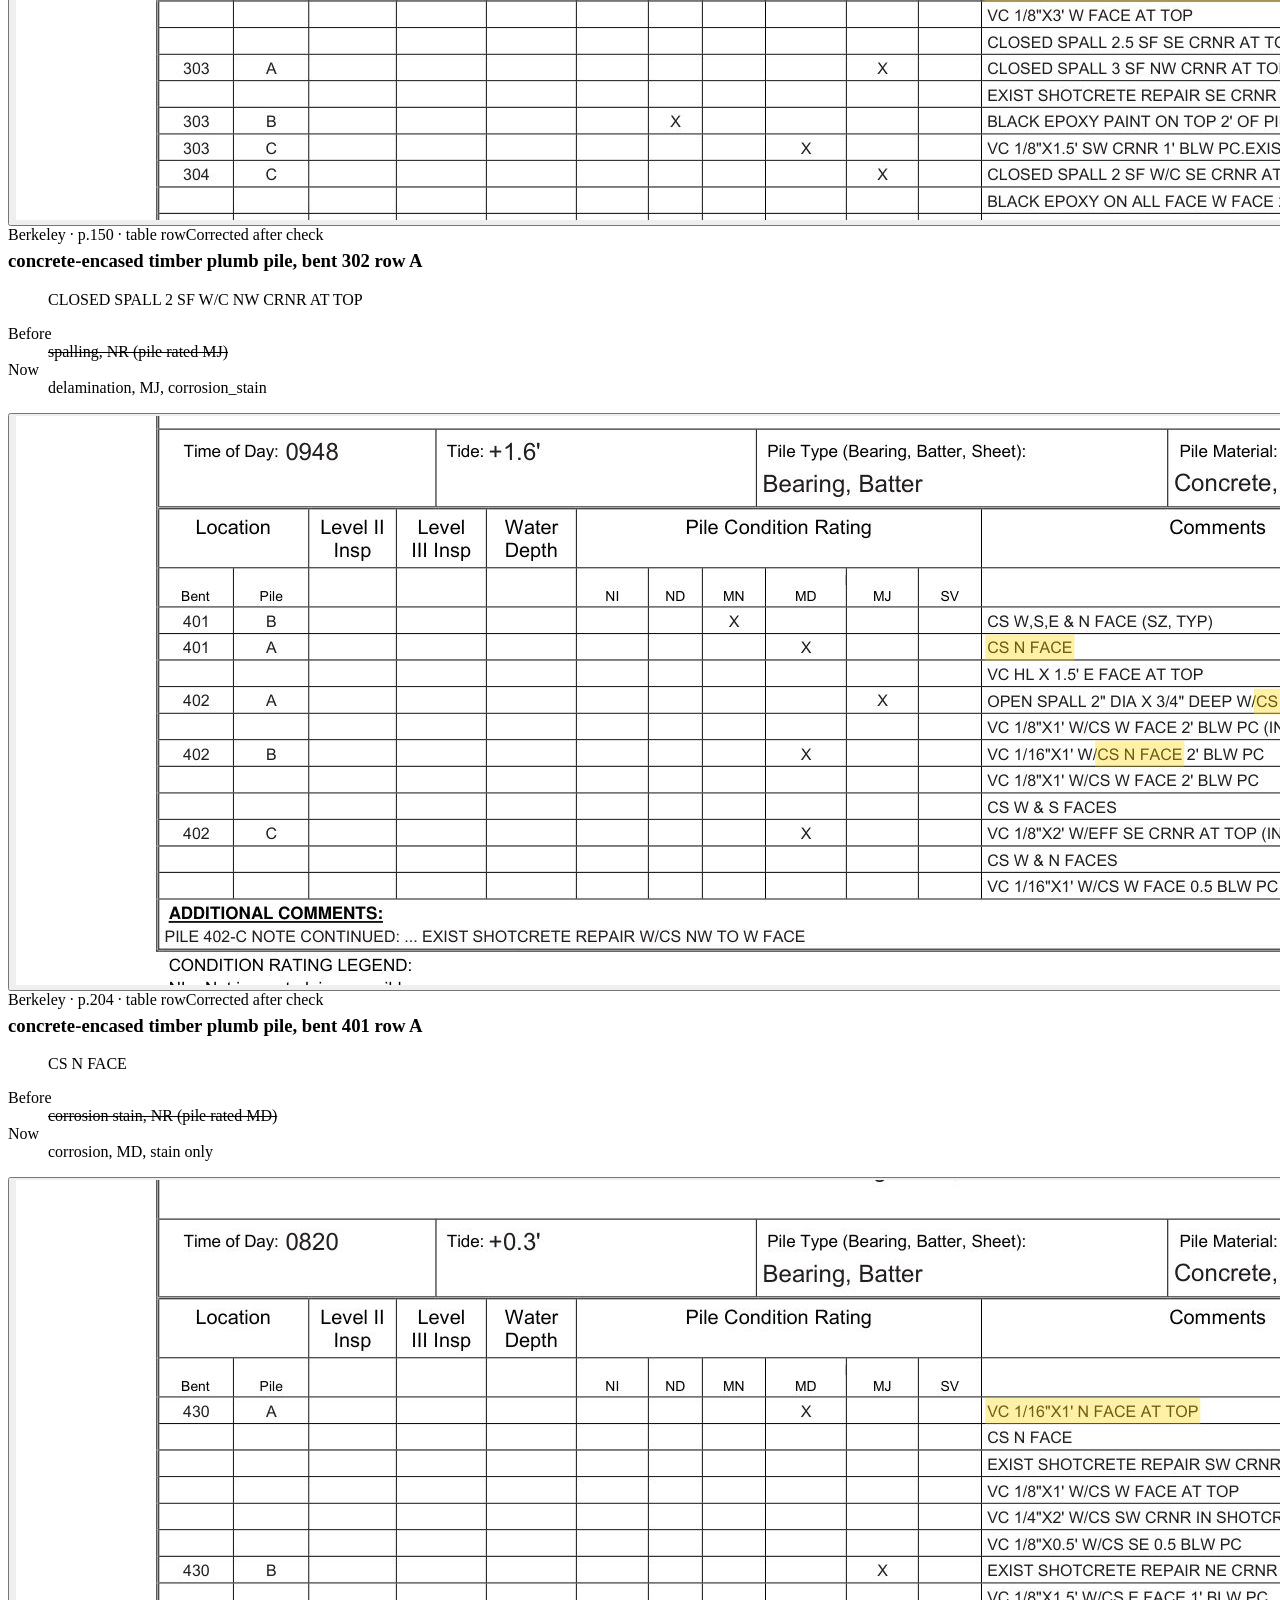
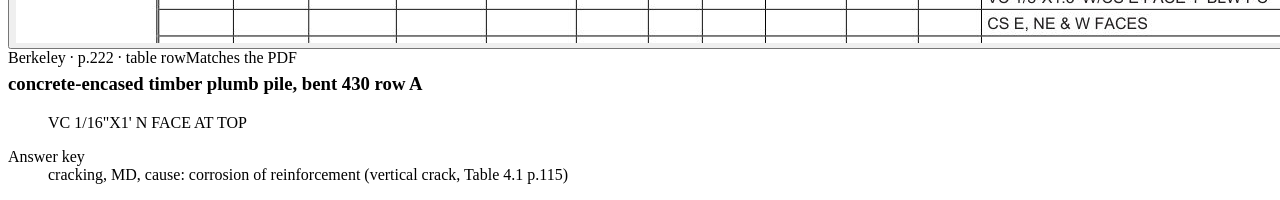
==== commit 3dcf85c3: "Add Method B and Answer key pages - /method-b/: Method B rows for Alameda, Berkeley and DSNY North F" ====
--- a/Method A/src/coastwise/static/answer-key/index.html
+++ b/Method A/src/coastwise/static/answer-key/index.html
@@ -9,7 +9,7 @@
 <script src="app.js" defer></script>
 </head>
 <body class="cw-app cw-review">
-<a class="skip-link" href="#main">Skip to the questions</a>
+<a class="skip-link" href="#main">Skip to the answer key</a>
 <header class="cw-header">
   <div class="cw-header-inner">
     <a class="cw-brand" href="/extraction" aria-label="Coastwise home"><span aria-hidden="true">≋</span>coastwise</a>
@@ -27,43 +27,49 @@
   <header class="cw-page-heading">
     <div>
       <h1>Answer key</h1>
-      <p class="cw-context">The checked version of each report that both methods are scored against. Three labelling choices need your call.</p>
+      <p class="cw-context">The human-checked version of each report that Method A and Method B are scored against. Below: three labelling questions we would like Mira's view on, the rules we follow today, and the rows a person checked against the PDF.</p>
     </div>
   </header>
 
-  <ol class="cw-steps" aria-label="Where this page sits in the pipeline">
-    <li><a href="/method-b/">Extract</a></li>
-    <li aria-current="step">Check</li>
-    <li><a href="/feature-importance/">Model</a></li>
+  <ol class="cw-pipeline" aria-label="Pipeline">
+    <li><a href="/method-b/"><span class="step">Step 1</span><strong>Extract</strong><span class="sub">Method A and Method B pull defects from the PDF</span></a></li>
+    <li class="here"><span class="step">Step 2</span><strong>Check</strong><span class="sub">People check a sample against the PDF</span></li>
+    <li><a href="/feature-importance/"><span class="step">Step 3</span><strong>Model</strong><span class="sub">Which factors predict deterioration</span></a></li>
   </ol>
 
   <p class="message" id="loading" role="status">Loading the answer key…</p>
   <p class="error" id="load-error" role="alert" hidden></p>
 
   <div id="content" hidden>
-    <section aria-labelledby="q-title">
-      <h2 id="q-title">Three questions for Mira</h2>
-      <p class="ak-ask">Reply with one letter per question, for example <strong>1A, 2B, 3A</strong>, on the call or by email. A is what the answer key does today.</p>
+    <section aria-labelledby="status-title">
+      <h2 id="status-title" class="sr-only" style="position:absolute;left:-9999px">Status by report</h2>
+      <div class="ak-status" id="status"></div>
+    </section>
+
+    <section class="section" aria-labelledby="q-title">
+      <h2 id="q-title">Questions for Mira</h2>
+      <p class="lede">Each answer changes what counts as a correct or missed defect when the methods are scored. Option A is what the answer key does today.</p>
       <div class="ak-questions" id="questions"></div>
     </section>
 
+    <section class="section panel" aria-labelledby="rules-title">
+      <h2 id="rules-title">Rules the answer key follows</h2>
+      <p class="lede">Agreed by the team. The last three came out of the 15 November check and were applied to every row of the report.</p>
+      <ol class="ak-rules" id="rules"></ol>
+    </section>
+
     <section class="section" aria-labelledby="rows-title">
-      <h2 id="rows-title">What a person checked</h2>
-      <p class="lede" id="rows-intro"></p>
-      <div class="ak-filter" id="filter" role="group" aria-label="Show checked rows"></div>
+      <h2 id="rows-title">Rows checked against the PDF</h2>
+      <p class="lede">A random sample of 10 rows per report. Yellow marks the evidence on the page. Where the check found a problem, the row shows what changed.</p>
+      <div class="ak-filter" id="filter" role="group" aria-label="Filter checked rows"></div>
       <div class="ak-rows" id="rows"></div>
     </section>
-
-    <details class="section ak-more">
-      <summary>Rules the answer key already follows</summary>
-      <ol class="ak-rules" id="rules"></ol>
-    </details>
   </div>
 </main>
 
 <dialog class="cw-viewer" id="viewer" aria-labelledby="viewer-title">
   <div class="bar"><strong id="viewer-title">PDF page</strong><button type="button" id="viewer-close">Close</button></div>
-  <div class="body"><p class="viewer-quote" id="viewer-quote"></p><img id="viewer-img" alt=""></div>
+  <div class="body"><blockquote id="viewer-quote"></blockquote><img id="viewer-img" alt=""></div>
 </dialog>
 </body>
 </html>
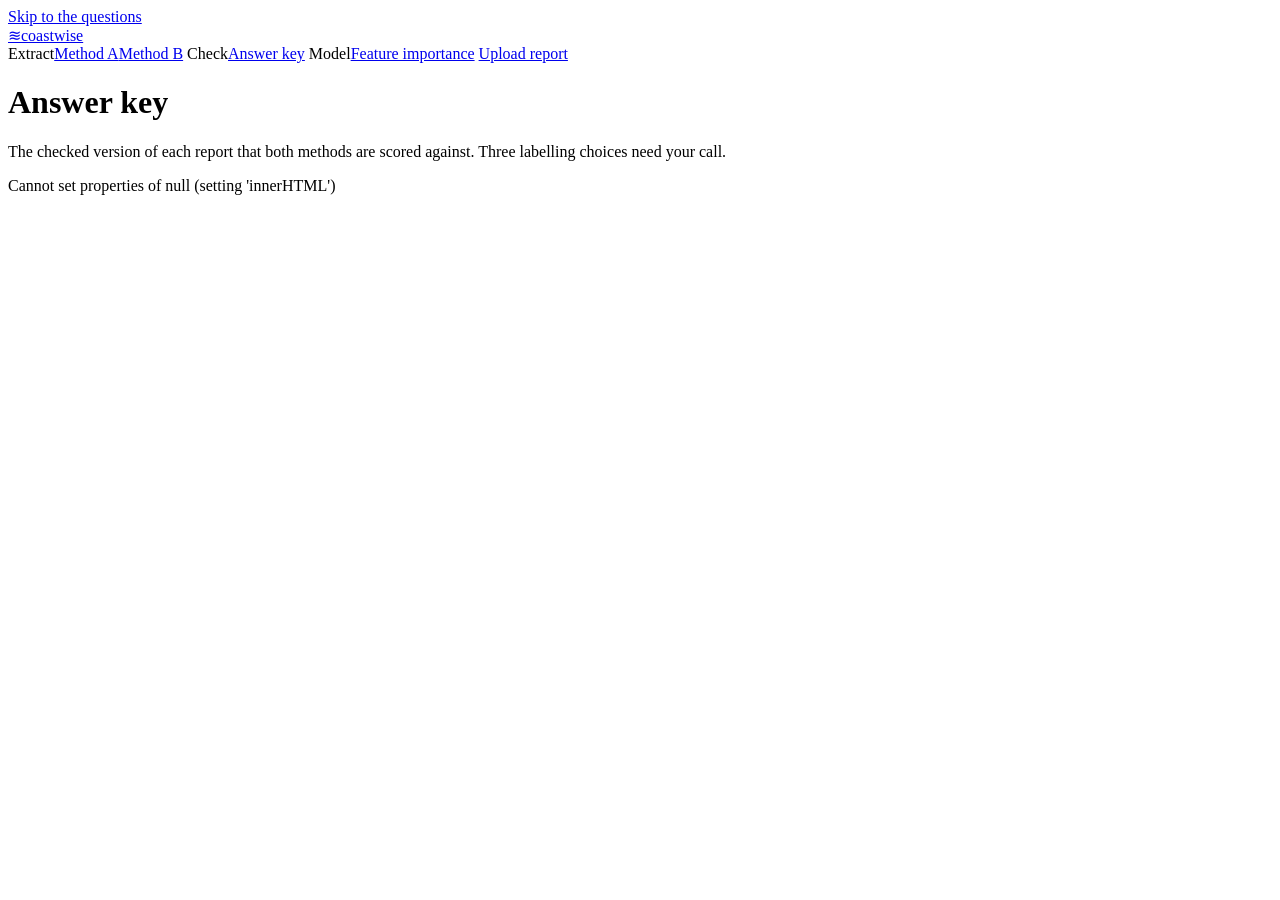
==== commit 3e09f4aa: "Show the pipeline in the top nav The workspace nav is now grouped by stage: Extract (Method A, Metho" ====
--- a/Method A/src/coastwise/static/answer-key/index.html
+++ b/Method A/src/coastwise/static/answer-key/index.html
@@ -9,15 +9,14 @@
 <script src="app.js" defer></script>
 </head>
 <body class="cw-app cw-review">
-<a class="skip-link" href="#main">Skip to the answer key</a>
+<a class="skip-link" href="#main">Skip to the questions</a>
 <header class="cw-header">
   <div class="cw-header-inner">
     <a class="cw-brand" href="/extraction" aria-label="Coastwise home"><span aria-hidden="true">≋</span>coastwise</a>
-    <nav class="cw-nav" aria-label="Workspace">
-      <a href="/extraction">Method A</a>
-      <a href="/method-b/">Method B</a>
-      <a href="/answer-key/" aria-current="page">Answer key</a>
-      <a href="/feature-importance/">Feature importance</a>
+    <nav class="cw-nav cw-flow" aria-label="Pipeline: extract, check, model">
+      <span class="cw-stage"><span class="cw-stage-name">Extract</span><a href="/extraction">Method A</a><a href="/method-b/">Method B</a></span>
+      <span class="cw-stage"><span class="cw-stage-name">Check</span><a href="/answer-key/" aria-current="page">Answer key</a></span>
+      <span class="cw-stage"><span class="cw-stage-name">Model</span><a href="/feature-importance/">Feature importance</a></span>
       <a href="/?new=1" class="cw-upload-link">Upload report</a>
     </nav>
   </div>
@@ -27,49 +26,37 @@
   <header class="cw-page-heading">
     <div>
       <h1>Answer key</h1>
-      <p class="cw-context">The human-checked version of each report that Method A and Method B are scored against. Below: three labelling questions we would like Mira's view on, the rules we follow today, and the rows a person checked against the PDF.</p>
+      <p class="cw-context">The checked version of each report that both methods are scored against. Three labelling choices need your call.</p>
     </div>
   </header>
-
-  <ol class="cw-pipeline" aria-label="Pipeline">
-    <li><a href="/method-b/"><span class="step">Step 1</span><strong>Extract</strong><span class="sub">Method A and Method B pull defects from the PDF</span></a></li>
-    <li class="here"><span class="step">Step 2</span><strong>Check</strong><span class="sub">People check a sample against the PDF</span></li>
-    <li><a href="/feature-importance/"><span class="step">Step 3</span><strong>Model</strong><span class="sub">Which factors predict deterioration</span></a></li>
-  </ol>
 
   <p class="message" id="loading" role="status">Loading the answer key…</p>
   <p class="error" id="load-error" role="alert" hidden></p>
 
   <div id="content" hidden>
-    <section aria-labelledby="status-title">
-      <h2 id="status-title" class="sr-only" style="position:absolute;left:-9999px">Status by report</h2>
-      <div class="ak-status" id="status"></div>
-    </section>
-
-    <section class="section" aria-labelledby="q-title">
-      <h2 id="q-title">Questions for Mira</h2>
-      <p class="lede">Each answer changes what counts as a correct or missed defect when the methods are scored. Option A is what the answer key does today.</p>
+    <section aria-labelledby="q-title">
+      <h2 id="q-title">Three questions for Mira</h2>
       <div class="ak-questions" id="questions"></div>
     </section>
 
-    <section class="section panel" aria-labelledby="rules-title">
-      <h2 id="rules-title">Rules the answer key follows</h2>
-      <p class="lede">Agreed by the team. The last three came out of the 15 November check and were applied to every row of the report.</p>
-      <ol class="ak-rules" id="rules"></ol>
+    <section class="section" aria-labelledby="rows-title">
+      <h2 id="rows-title">What a person checked</h2>
+      <p class="ak-headline" id="rows-headline"></p>
+      <div class="ak-outcomes" id="outcomes"></div>
+      <div class="ak-filter" id="filter" role="group" aria-label="Show checked rows"></div>
+      <div class="ak-rows" id="rows"></div>
     </section>
 
-    <section class="section" aria-labelledby="rows-title">
-      <h2 id="rows-title">Rows checked against the PDF</h2>
-      <p class="lede">A random sample of 10 rows per report. Yellow marks the evidence on the page. Where the check found a problem, the row shows what changed.</p>
-      <div class="ak-filter" id="filter" role="group" aria-label="Filter checked rows"></div>
-      <div class="ak-rows" id="rows"></div>
-    </section>
+    <details class="section ak-more">
+      <summary>Rules the answer key already follows</summary>
+      <ol class="ak-rules" id="rules"></ol>
+    </details>
   </div>
 </main>
 
 <dialog class="cw-viewer" id="viewer" aria-labelledby="viewer-title">
   <div class="bar"><strong id="viewer-title">PDF page</strong><button type="button" id="viewer-close">Close</button></div>
-  <div class="body"><blockquote id="viewer-quote"></blockquote><img id="viewer-img" alt=""></div>
+  <div class="body"><p class="viewer-quote" id="viewer-quote"></p><img id="viewer-img" alt=""></div>
 </dialog>
 </body>
 </html>
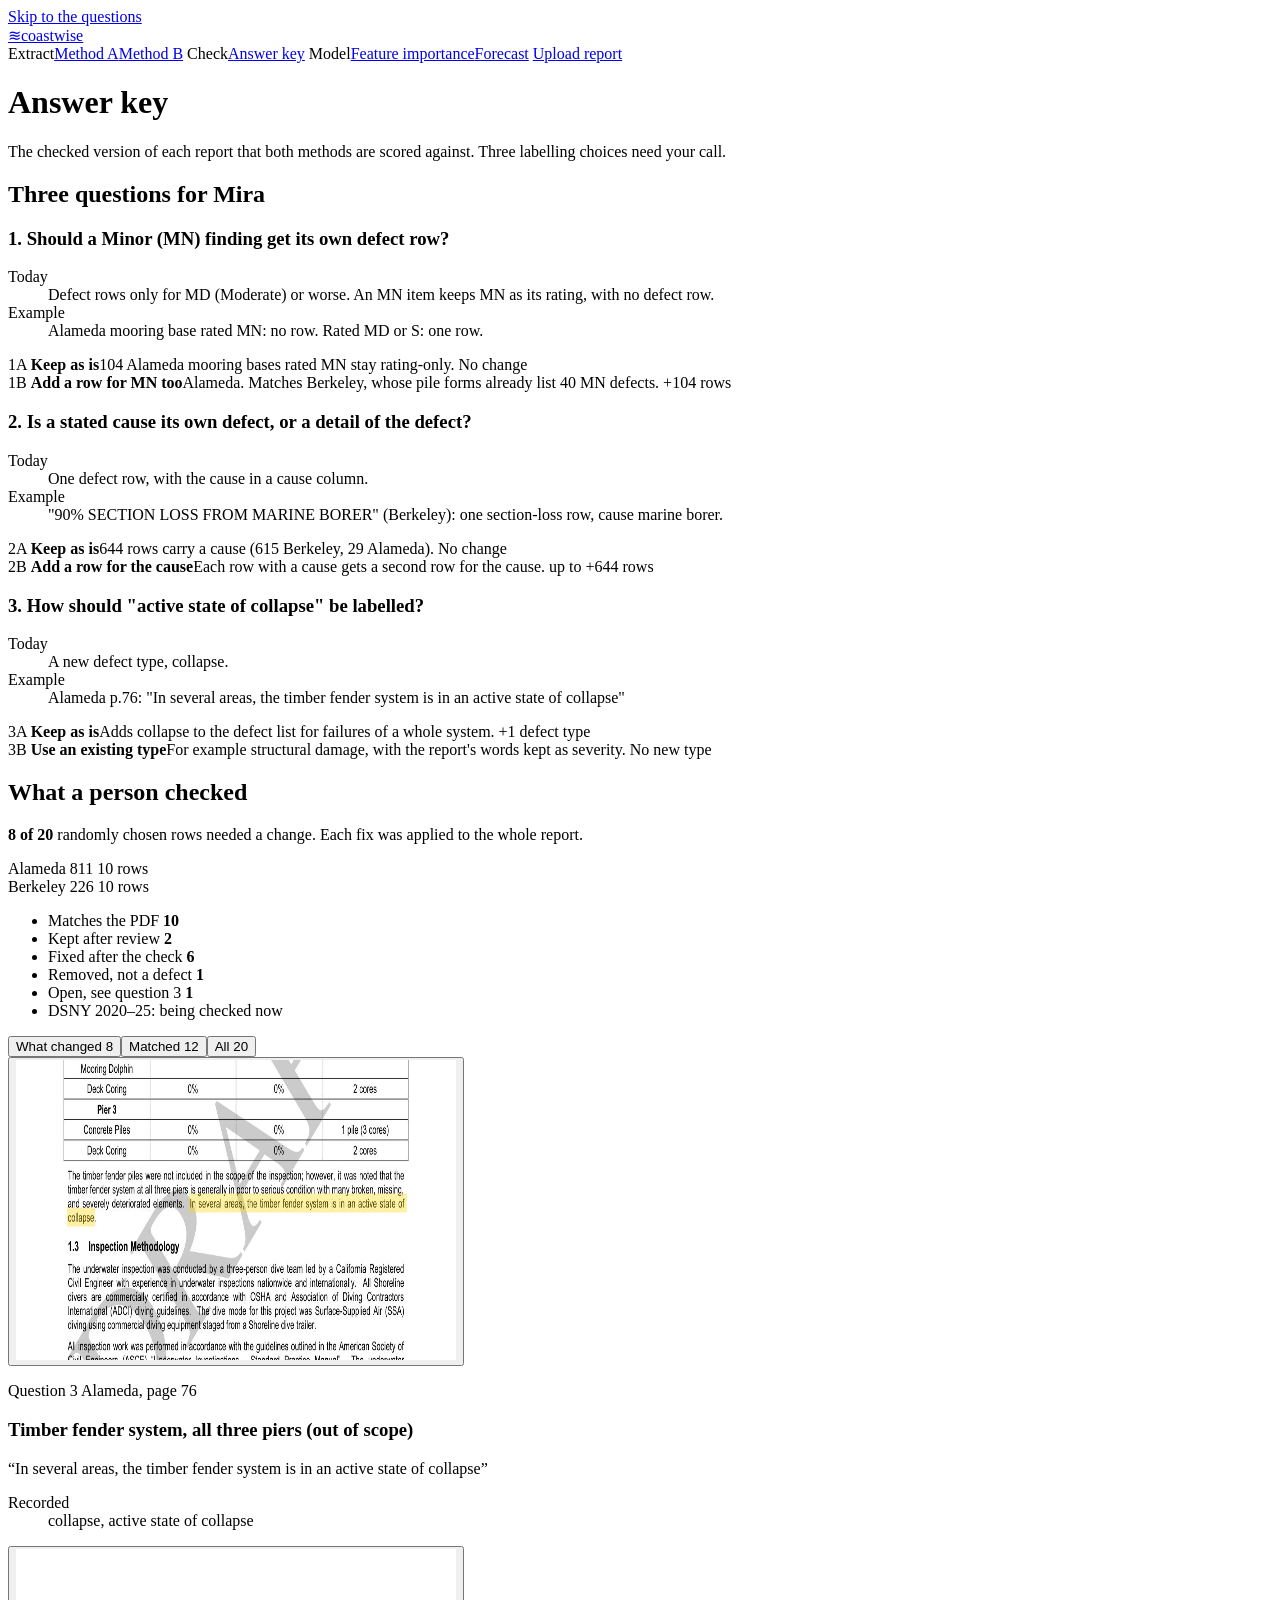
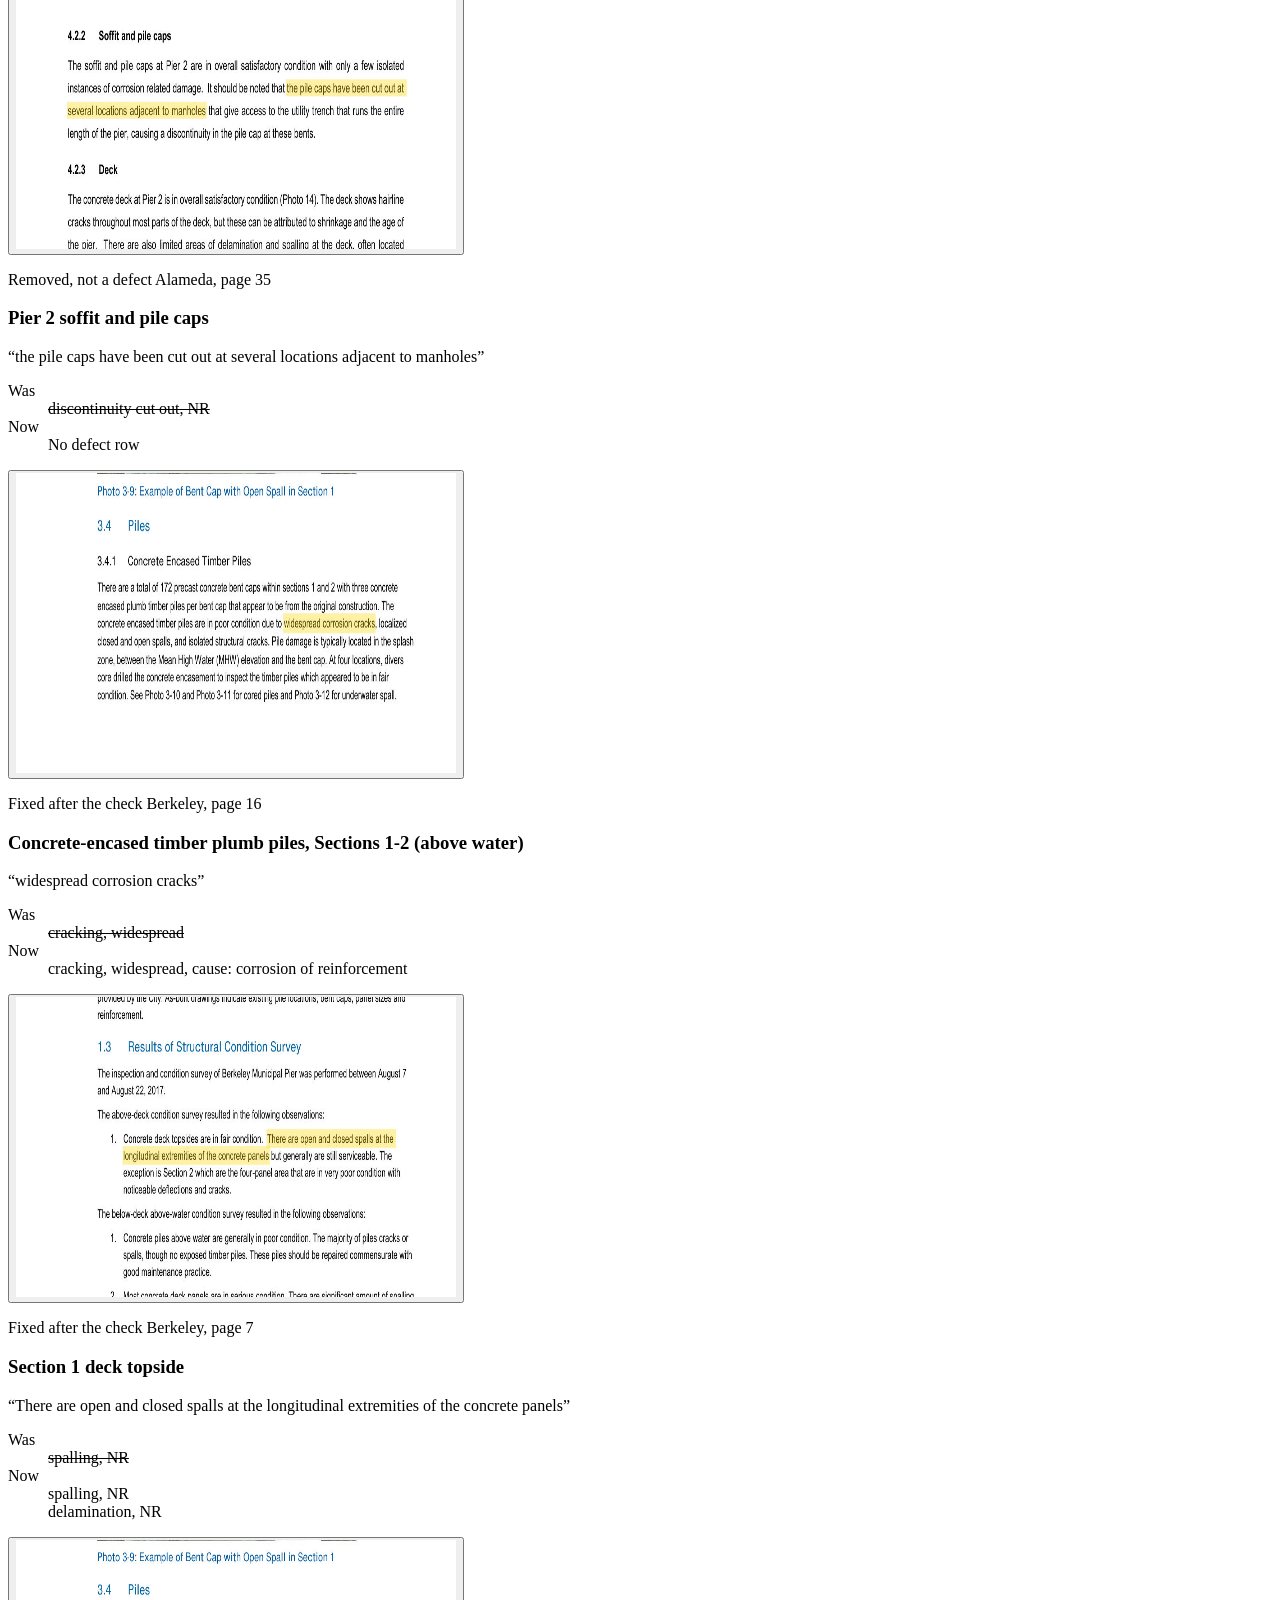
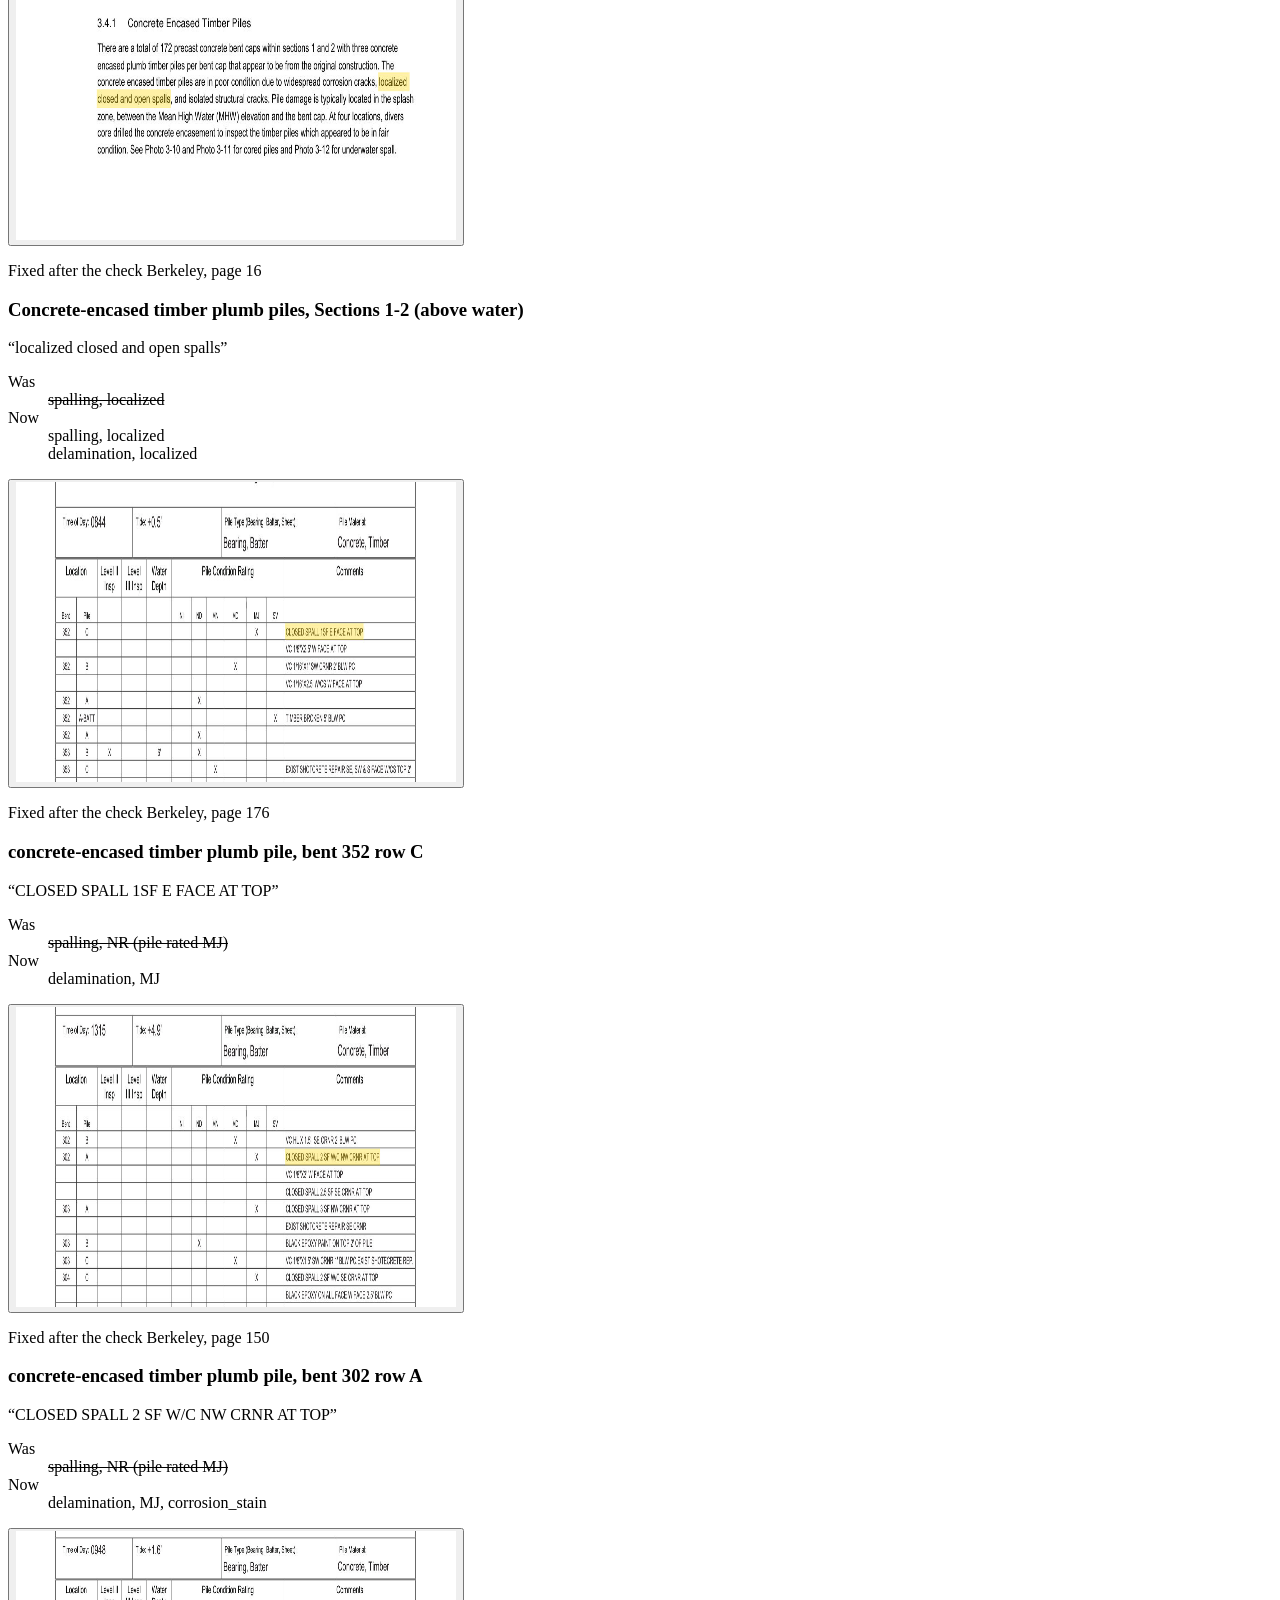
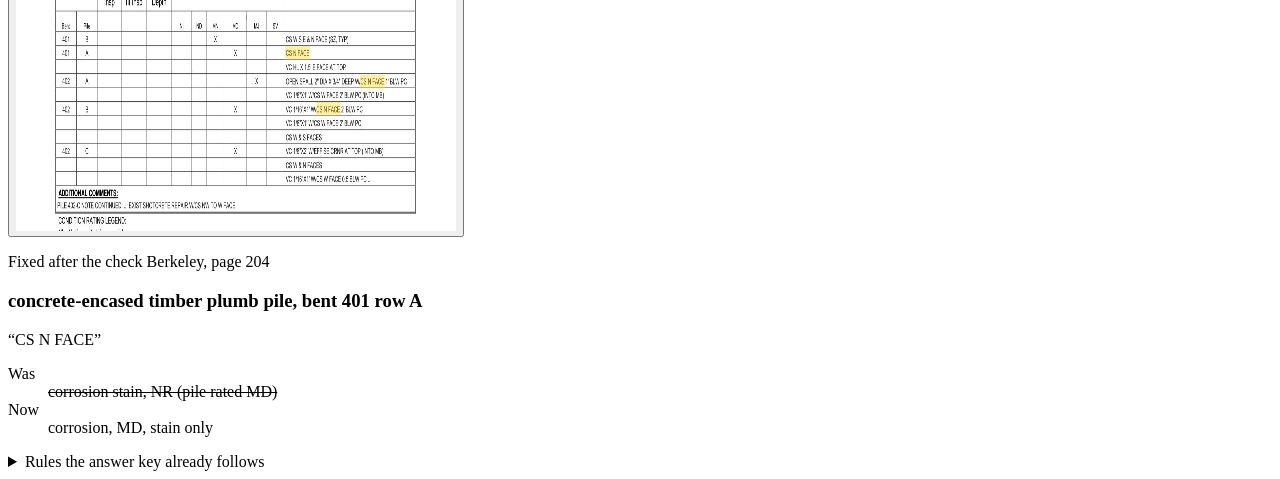
==== commit 9fa17e7b: "Add a Forecast page for the Method B defect rows /forecast/ shows a deterioration and repair-timing " ====
--- a/Method A/src/coastwise/static/answer-key/index.html
+++ b/Method A/src/coastwise/static/answer-key/index.html
@@ -16,7 +16,7 @@
     <nav class="cw-nav cw-flow" aria-label="Pipeline: extract, check, model">
       <span class="cw-stage"><span class="cw-stage-name">Extract</span><a href="/extraction">Method A</a><a href="/method-b/">Method B</a></span>
       <span class="cw-stage"><span class="cw-stage-name">Check</span><a href="/answer-key/" aria-current="page">Answer key</a></span>
-      <span class="cw-stage"><span class="cw-stage-name">Model</span><a href="/feature-importance/">Feature importance</a></span>
+      <span class="cw-stage"><span class="cw-stage-name">Model</span><a href="/feature-importance/">Feature importance</a><a href="/forecast/">Forecast</a></span>
       <a href="/?new=1" class="cw-upload-link">Upload report</a>
     </nav>
   </div>
